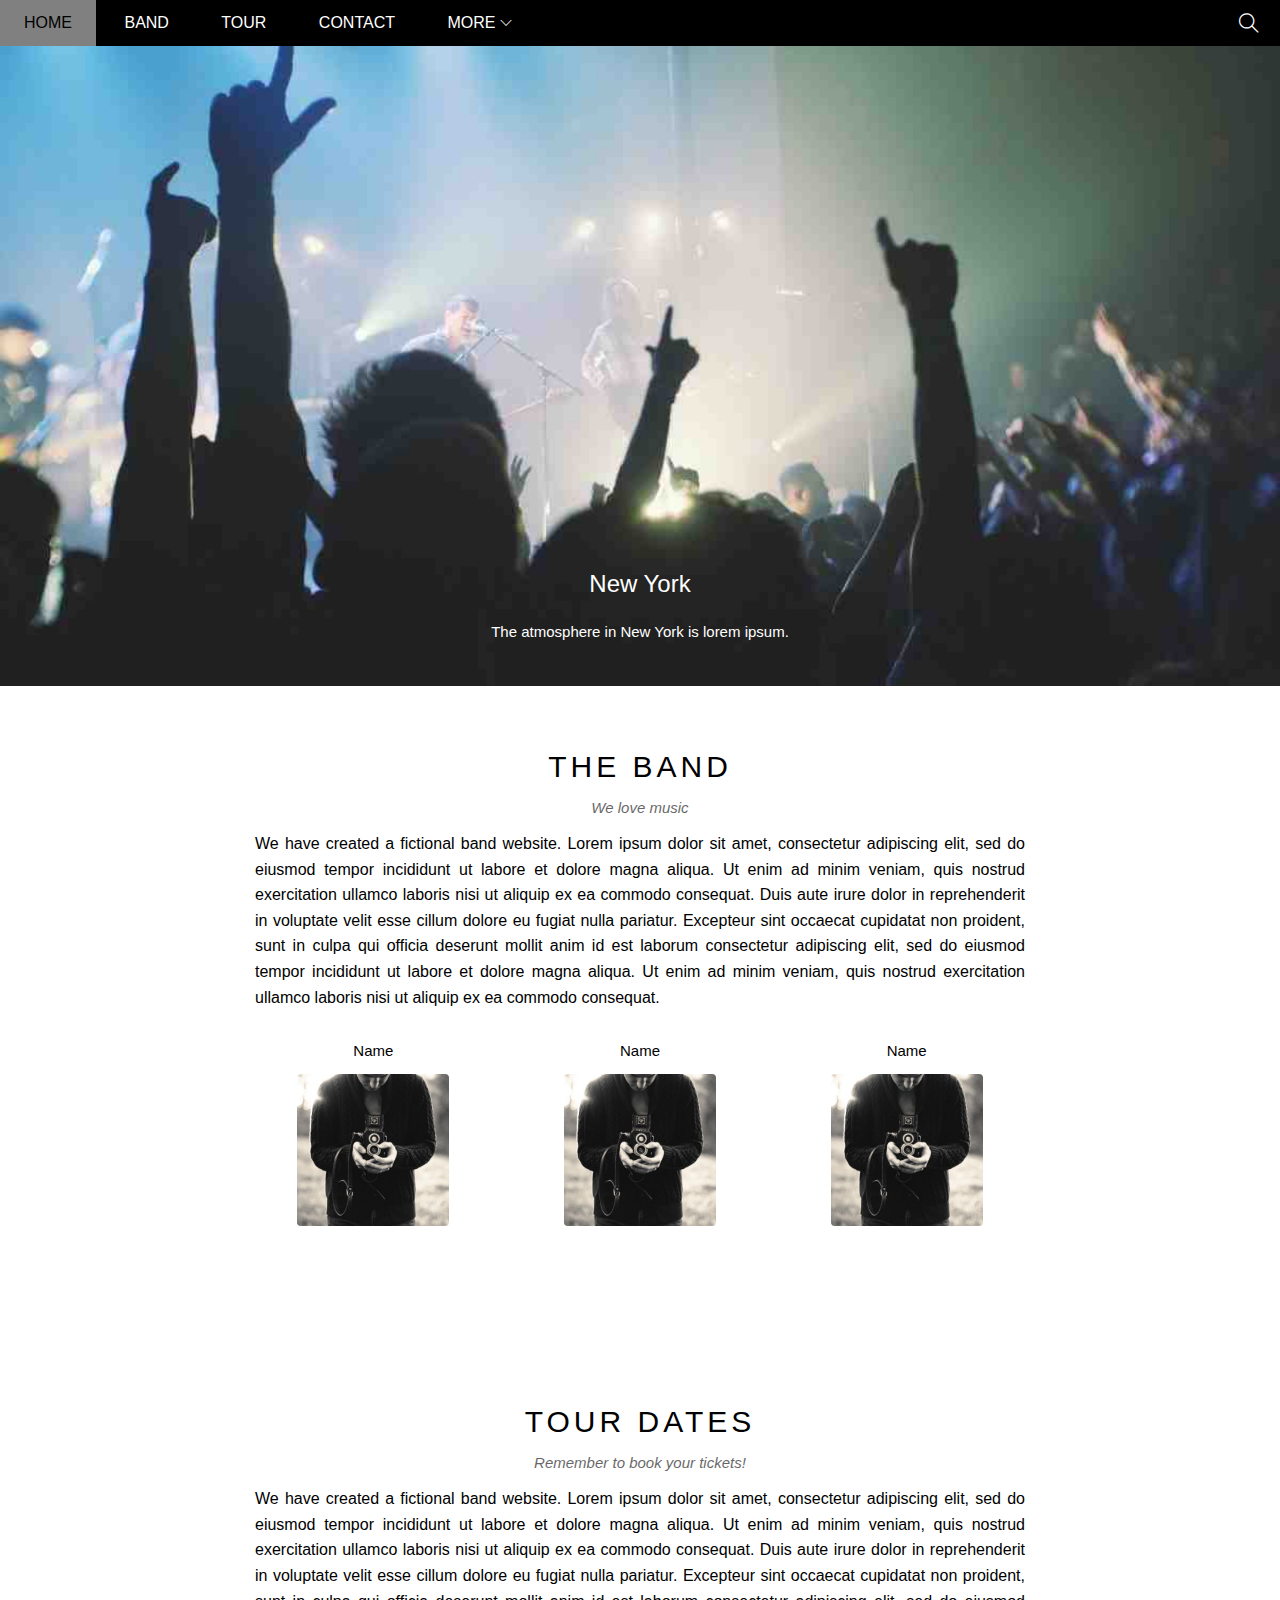
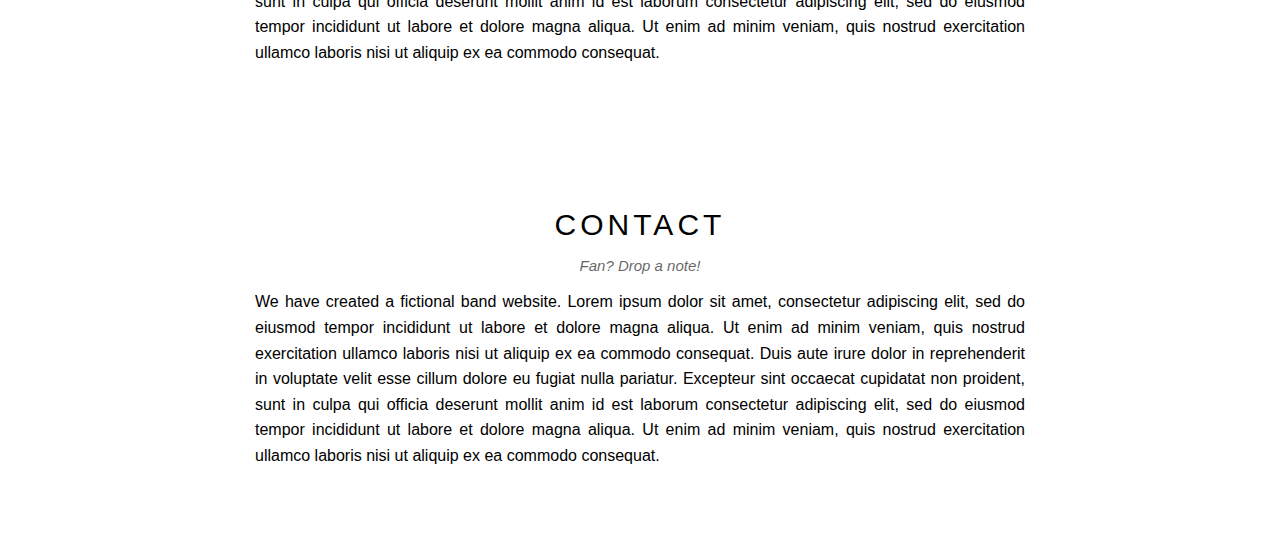
==== web-the-band/index.html @ 5e368e64 "Team section" ====
<!DOCTYPE html>
<html lang="en">
    <head>
        <title> The Band </title>
        <meta charset="utf-8">
        <link rel="stylesheet" href="assets/css/style.css">
        <link rel="stylesheet" href="assets/fonts/themify-icons/themify-icons.css">
    </head>

    <body>
        <div id="main">
            <div id="header">
                <!-- Begin: Nav -->
                <ul id="nav">
                    <li><a href="">Home</a></li>
                    <li><a href="">Band</a></li>
                    <li><a href="">Tour</a></li>
                    <li><a href="">Contact</a></li>
                    <li>
                        <a href="">
                            More 
                        <i class="nav-arrow-down ti-angle-down"></i>
                        </a>
                        <ul class="subnav">
                            <li><a href="">Merchandise</a></li>
                            <li><a href="">Extras</a></li>
                            <li><a href="">Media</a></li>
                        </ul>
                    </li>
                </ul>
                <!-- End: Nav -->
                
                <!-- Begin: Nav -->
                <div class="search-button">
                    <i class="search-icon ti-search"></i>
                </div>
                <!-- End: Nav -->

            </div>

            <div id="slider">
                <div class="text-content">
                    <h2 class="text-heading">New York </h2>
                    <div class="text-description"> The atmosphere in New York is lorem ipsum.</div>
                </div>
            </div>

            <div id="content">
                <!-- About section -->
                <div class="content-section">
                    <h2 class="section-heading"> THE BAND </h2>
                    <p class="section-sub-heading">We love music</p>
                    <p class="about">We have created a fictional band website. Lorem ipsum dolor sit amet, consectetur adipiscing elit, sed do eiusmod tempor incididunt ut labore et dolore magna aliqua. Ut enim ad minim veniam, quis nostrud exercitation ullamco laboris nisi ut aliquip ex ea commodo consequat. Duis aute irure dolor in reprehenderit in voluptate velit esse cillum dolore eu fugiat nulla pariatur. Excepteur sint occaecat cupidatat non proident, sunt in culpa qui officia deserunt mollit anim id est laborum consectetur adipiscing elit, sed do eiusmod tempor incididunt ut labore et dolore magna aliqua. Ut enim ad minim veniam, quis nostrud exercitation ullamco laboris nisi ut aliquip ex ea commodo consequat.</p>

                    <div class="members-list">
                        <div class="member-item">
                            <p class="member-name"> Name </p>
                            <img src="/web-the-band/assets/img/bandmember.jpg" alt="member" class="member-img">
                        </div>

                        <div class="member-item">
                            <p class="member-name"> Name </p>
                            <img src="/web-the-band/assets/img/bandmember.jpg" alt="member" class="member-img">
                        </div>

                        <div class="member-item">
                            <p class="member-name"> Name </p>
                            <img src="/web-the-band/assets/img/bandmember.jpg" alt="member" class="member-img">
                        </div>
                        <div class="clear"></div>
                    </div>
                </div>
                
                <!-- Tour section -->
                <div class="content-section">
                    <h2 class="section-heading"> TOUR DATES </h2>
                    <p class="section-sub-heading">Remember to book your tickets!</p>

                    <p class="about">We have created a fictional band website. Lorem ipsum dolor sit amet, consectetur adipiscing elit, sed do eiusmod tempor incididunt ut labore et dolore magna aliqua. Ut enim ad minim veniam, quis nostrud exercitation ullamco laboris nisi ut aliquip ex ea commodo consequat. Duis aute irure dolor in reprehenderit in voluptate velit esse cillum dolore eu fugiat nulla pariatur. Excepteur sint occaecat cupidatat non proident, sunt in culpa qui officia deserunt mollit anim id est laborum consectetur adipiscing elit, sed do eiusmod tempor incididunt ut labore et dolore magna aliqua. Ut enim ad minim veniam, quis nostrud exercitation ullamco laboris nisi ut aliquip ex ea commodo consequat.</p>
                </div>

                <!-- Contact section -->
                <div class="content-section">
                    <h2 class="section-heading"> CONTACT </h2>
                    <p class="section-sub-heading">Fan? Drop a note!</p>

                    <p class="about">We have created a fictional band website. Lorem ipsum dolor sit amet, consectetur adipiscing elit, sed do eiusmod tempor incididunt ut labore et dolore magna aliqua. Ut enim ad minim veniam, quis nostrud exercitation ullamco laboris nisi ut aliquip ex ea commodo consequat. Duis aute irure dolor in reprehenderit in voluptate velit esse cillum dolore eu fugiat nulla pariatur. Excepteur sint occaecat cupidatat non proident, sunt in culpa qui officia deserunt mollit anim id est laborum consectetur adipiscing elit, sed do eiusmod tempor incididunt ut labore et dolore magna aliqua. Ut enim ad minim veniam, quis nostrud exercitation ullamco laboris nisi ut aliquip ex ea commodo consequat.</p>
                </div>
            </div>

            <div id="footer">

            </div>
        </div>
    </body>
</html>
---- web-the-band/assets/css/style.css ----
* {
    padding: 0;
    margin: 0;
    box-sizing: border-box;
}

html {
    font-family: Helvetica, Arial, sans-serif;
}

.clear {
    clear: both;
}

#main {
    min-height: 2000px;
}

#header {
    top: 0;
    left: 0;
    right: 0;
    position: fixed;
    height: 46px;
    background-color: #000 !important;
    z-index: 1;
}

#slider {
    margin-top: 46px;
    padding-top: 50%;
    background: url('/web-the-band/assets/img/slider1.jpg') top center / cover no-repeat;
    position: relative;
}

#content {

}

#content .content-section {
    width: 800px;
    margin-left: auto;
    margin-right: auto;
    padding: 64px 0;
}

#content .content-section .section-heading,
#content .content-section .section-sub-heading{
    text-align: center;
}

#content .section-heading {
    font-size: 30px;
    font-weight: 400;
    letter-spacing: 4px;
}

#content .section-sub-heading {
    font-size: 15px;
    margin: 15px 0;
    font-style: italic;
    opacity: 0.6;
}

#content .about {
    text-align: justify;
    margin: 15px;
    line-height: 1.6;
}

#content .member-item {
    float: left;
    width: 33.33333%;
    text-align: center;
}

#content .member-name {
    font-size: 15px;
}

#content .member-img {
    margin: 15px;
    width: 152px;
    /* text-align: center; */
    border-radius: 4px;
}

#content .members-list {
    margin: 32px 0;
    /* overflow: hidden; */
}

#footer {

}

#nav {
    display: inline-block;
}

#nav li a {
    text-decoration: none;
    color: white;
    line-height: 46px;
    padding: 0 24px;
}

#nav .subnav a{
    display: block;
    color: black;
    line-height: 38px;
    padding-left: 16px;
}

#nav > li {
    display: inline-block;
    text-transform: uppercase;
    position: relative;
}

#nav .subnav {
    display: none;
    list-style-type: none;
    position: absolute;
    top: 100%;
    left: 0;
    color: #000;
    background-color: #fff;
    box-shadow: 0 0 10px rgba(0, 0, 0, 0.3);
    text-transform: capitalize;
    min-width: 160px;
}

#nav li:hover > a {
    display: block;
    color: #000;
    background-color: grey;
}
 
#nav li:hover .subnav {
    display: block;
}

#nav .nav-arrow-down {
    font-size: 12px;
}

#header .search-button .search-icon {
    line-height: 46px;
    padding: 0 21px;
}

#header .search-button:hover {
    background-color: rgb(255, 68, 0);
    cursor: pointer;
}

#header .search-button {
    color: #fff;
    font-size: 20px;
    float: right;
}

#slider .text-content {
    position: absolute;
    color: white;

    transform: translateX(-50%);
    left: 50%;
    text-align: center;
    bottom: 46px;
}

#slider .text-heading {
    font-weight: 500;
    font-size: 24px;
}

#slider .text-description {
    font-size: 15px;
    margin-top: 25px;
}
---- web-the-band/assets/fonts/themify-icons/themify-icons.css ----
@font-face {
	font-family: 'themify';
	src:url('fonts/themify.eot?-fvbane');
	src:url('fonts/themify.eot?#iefix-fvbane') format('embedded-opentype'),
		url('fonts/themify.woff?-fvbane') format('woff'),
		url('fonts/themify.ttf?-fvbane') format('truetype'),
		url('fonts/themify.svg?-fvbane#themify') format('svg');
	font-weight: normal;
	font-style: normal;
}

[class^="ti-"], [class*=" ti-"] {
	font-family: 'themify';
	speak: none;
	font-style: normal;
	font-weight: normal;
	font-variant: normal;
	text-transform: none;
	line-height: 1;

	/* Better Font Rendering =========== */
	-webkit-font-smoothing: antialiased;
	-moz-osx-font-smoothing: grayscale;
}

.ti-wand:before {
	content: "\e600";
}
.ti-volume:before {
	content: "\e601";
}
.ti-user:before {
	content: "\e602";
}
.ti-unlock:before {
	content: "\e603";
}
.ti-unlink:before {
	content: "\e604";
}
.ti-trash:before {
	content: "\e605";
}
.ti-thought:before {
	content: "\e606";
}
.ti-target:before {
	content: "\e607";
}
.ti-tag:before {
	content: "\e608";
}
.ti-tablet:before {
	content: "\e609";
}
.ti-star:before {
	content: "\e60a";
}
.ti-spray:before {
	content: "\e60b";
}
.ti-signal:before {
	content: "\e60c";
}
.ti-shopping-cart:before {
	content: "\e60d";
}
.ti-shopping-cart-full:before {
	content: "\e60e";
}
.ti-settings:before {
	content: "\e60f";
}
.ti-search:before {
	content: "\e610";
}
.ti-zoom-in:before {
	content: "\e611";
}
.ti-zoom-out:before {
	content: "\e612";
}
.ti-cut:before {
	content: "\e613";
}
.ti-ruler:before {
	content: "\e614";
}
.ti-ruler-pencil:before {
	content: "\e615";
}
.ti-ruler-alt:before {
	content: "\e616";
}
.ti-bookmark:before {
	content: "\e617";
}
.ti-bookmark-alt:before {
	content: "\e618";
}
.ti-reload:before {
	content: "\e619";
}
.ti-plus:before {
	content: "\e61a";
}
.ti-pin:before {
	content: "\e61b";
}
.ti-pencil:before {
	content: "\e61c";
}
.ti-pencil-alt:before {
	content: "\e61d";
}
.ti-paint-roller:before {
	content: "\e61e";
}
.ti-paint-bucket:before {
	content: "\e61f";
}
.ti-na:before {
	content: "\e620";
}
.ti-mobile:before {
	content: "\e621";
}
.ti-minus:before {
	content: "\e622";
}
.ti-medall:before {
	content: "\e623";
}
.ti-medall-alt:before {
	content: "\e624";
}
.ti-marker:before {
	content: "\e625";
}
.ti-marker-alt:before {
	content: "\e626";
}
.ti-arrow-up:before {
	content: "\e627";
}
.ti-arrow-right:before {
	content: "\e628";
}
.ti-arrow-left:before {
	content: "\e629";
}
.ti-arrow-down:before {
	content: "\e62a";
}
.ti-lock:before {
	content: "\e62b";
}
.ti-location-arrow:before {
	content: "\e62c";
}
.ti-link:before {
	content: "\e62d";
}
.ti-layout:before {
	content: "\e62e";
}
.ti-layers:before {
	content: "\e62f";
}
.ti-layers-alt:before {
	content: "\e630";
}
.ti-key:before {
	content: "\e631";
}
.ti-import:before {
	content: "\e632";
}
.ti-image:before {
	content: "\e633";
}
.ti-heart:before {
	content: "\e634";
}
.ti-heart-broken:before {
	content: "\e635";
}
.ti-hand-stop:before {
	content: "\e636";
}
.ti-hand-open:before {
	content: "\e637";
}
.ti-hand-drag:before {
	content: "\e638";
}
.ti-folder:before {
	content: "\e639";
}
.ti-flag:before {
	content: "\e63a";
}
.ti-flag-alt:before {
	content: "\e63b";
}
.ti-flag-alt-2:before {
	content: "\e63c";
}
.ti-eye:before {
	content: "\e63d";
}
.ti-export:before {
	content: "\e63e";
}
.ti-exchange-vertical:before {
	content: "\e63f";
}
.ti-desktop:before {
	content: "\e640";
}
.ti-cup:before {
	content: "\e641";
}
.ti-crown:before {
	content: "\e642";
}
.ti-comments:before {
	content: "\e643";
}
.ti-comment:before {
	content: "\e644";
}
.ti-comment-alt:before {
	content: "\e645";
}
.ti-close:before {
	content: "\e646";
}
.ti-clip:before {
	content: "\e647";
}
.ti-angle-up:before {
	content: "\e648";
}
.ti-angle-right:before {
	content: "\e649";
}
.ti-angle-left:before {
	content: "\e64a";
}
.ti-angle-down:before {
	content: "\e64b";
}
.ti-check:before {
	content: "\e64c";
}
.ti-check-box:before {
	content: "\e64d";
}
.ti-camera:before {
	content: "\e64e";
}
.ti-announcement:before {
	content: "\e64f";
}
.ti-brush:before {
	content: "\e650";
}
.ti-briefcase:before {
	content: "\e651";
}
.ti-bolt:before {
	content: "\e652";
}
.ti-bolt-alt:before {
	content: "\e653";
}
.ti-blackboard:before {
	content: "\e654";
}
.ti-bag:before {
	content: "\e655";
}
.ti-move:before {
	content: "\e656";
}
.ti-arrows-vertical:before {
	content: "\e657";
}
.ti-arrows-horizontal:before {
	content: "\e658";
}
.ti-fullscreen:before {
	content: "\e659";
}
.ti-arrow-top-right:before {
	content: "\e65a";
}
.ti-arrow-top-left:before {
	content: "\e65b";
}
.ti-arrow-circle-up:before {
	content: "\e65c";
}
.ti-arrow-circle-right:before {
	content: "\e65d";
}
.ti-arrow-circle-left:before {
	content: "\e65e";
}
.ti-arrow-circle-down:before {
	content: "\e65f";
}
.ti-angle-double-up:before {
	content: "\e660";
}
.ti-angle-double-right:before {
	content: "\e661";
}
.ti-angle-double-left:before {
	content: "\e662";
}
.ti-angle-double-down:before {
	content: "\e663";
}
.ti-zip:before {
	content: "\e664";
}
.ti-world:before {
	content: "\e665";
}
.ti-wheelchair:before {
	content: "\e666";
}
.ti-view-list:before {
	content: "\e667";
}
.ti-view-list-alt:before {
	content: "\e668";
}
.ti-view-grid:before {
	content: "\e669";
}
.ti-uppercase:before {
	content: "\e66a";
}
.ti-upload:before {
	content: "\e66b";
}
.ti-underline:before {
	content: "\e66c";
}
.ti-truck:before {
	content: "\e66d";
}
.ti-timer:before {
	content: "\e66e";
}
.ti-ticket:before {
	content: "\e66f";
}
.ti-thumb-up:before {
	content: "\e670";
}
.ti-thumb-down:before {
	content: "\e671";
}
.ti-text:before {
	content: "\e672";
}
.ti-stats-up:before {
	content: "\e673";
}
.ti-stats-down:before {
	content: "\e674";
}
.ti-split-v:before {
	content: "\e675";
}
.ti-split-h:before {
	content: "\e676";
}
.ti-smallcap:before {
	content: "\e677";
}
.ti-shine:before {
	content: "\e678";
}
.ti-shift-right:before {
	content: "\e679";
}
.ti-shift-left:before {
	content: "\e67a";
}
.ti-shield:before {
	content: "\e67b";
}
.ti-notepad:before {
	content: "\e67c";
}
.ti-server:before {
	content: "\e67d";
}
.ti-quote-right:before {
	content: "\e67e";
}
.ti-quote-left:before {
	content: "\e67f";
}
.ti-pulse:before {
	content: "\e680";
}
.ti-printer:before {
	content: "\e681";
}
.ti-power-off:before {
	content: "\e682";
}
.ti-plug:before {
	content: "\e683";
}
.ti-pie-chart:before {
	content: "\e684";
}
.ti-paragraph:before {
	content: "\e685";
}
.ti-panel:before {
	content: "\e686";
}
.ti-package:before {
	content: "\e687";
}
.ti-music:before {
	content: "\e688";
}
.ti-music-alt:before {
	content: "\e689";
}
.ti-mouse:before {
	content: "\e68a";
}
.ti-mouse-alt:before {
	content: "\e68b";
}
.ti-money:before {
	content: "\e68c";
}
.ti-microphone:before {
	content: "\e68d";
}
.ti-menu:before {
	content: "\e68e";
}
.ti-menu-alt:before {
	content: "\e68f";
}
.ti-map:before {
	content: "\e690";
}
.ti-map-alt:before {
	content: "\e691";
}
.ti-loop:before {
	content: "\e692";
}
.ti-location-pin:before {
	content: "\e693";
}
.ti-list:before {
	content: "\e694";
}
.ti-light-bulb:before {
	content: "\e695";
}
.ti-Italic:before {
	content: "\e696";
}
.ti-info:before {
	content: "\e697";
}
.ti-infinite:before {
	content: "\e698";
}
.ti-id-badge:before {
	content: "\e699";
}
.ti-hummer:before {
	content: "\e69a";
}
.ti-home:before {
	content: "\e69b";
}
.ti-help:before {
	content: "\e69c";
}
.ti-headphone:before {
	content: "\e69d";
}
.ti-harddrives:before {
	content: "\e69e";
}
.ti-harddrive:before {
	content: "\e69f";
}
.ti-gift:before {
	content: "\e6a0";
}
.ti-game:before {
	content: "\e6a1";
}
.ti-filter:before {
	content: "\e6a2";
}
.ti-files:before {
	content: "\e6a3";
}
.ti-file:before {
	content: "\e6a4";
}
.ti-eraser:before {
	content: "\e6a5";
}
.ti-envelope:before {
	content: "\e6a6";
}
.ti-download:before {
	content: "\e6a7";
}
.ti-direction:before {
	content: "\e6a8";
}
.ti-direction-alt:before {
	content: "\e6a9";
}
.ti-dashboard:before {
	content: "\e6aa";
}
.ti-control-stop:before {
	content: "\e6ab";
}
.ti-control-shuffle:before {
	content: "\e6ac";
}
.ti-control-play:before {
	content: "\e6ad";
}
.ti-control-pause:before {
	content: "\e6ae";
}
.ti-control-forward:before {
	content: "\e6af";
}
.ti-control-backward:before {
	content: "\e6b0";
}
.ti-cloud:before {
	content: "\e6b1";
}
.ti-cloud-up:before {
	content: "\e6b2";
}
.ti-cloud-down:before {
	content: "\e6b3";
}
.ti-clipboard:before {
	content: "\e6b4";
}
.ti-car:before {
	content: "\e6b5";
}
.ti-calendar:before {
	content: "\e6b6";
}
.ti-book:before {
	content: "\e6b7";
}
.ti-bell:before {
	content: "\e6b8";
}
.ti-basketball:before {
	content: "\e6b9";
}
.ti-bar-chart:before {
	content: "\e6ba";
}
.ti-bar-chart-alt:before {
	content: "\e6bb";
}
.ti-back-right:before {
	content: "\e6bc";
}
.ti-back-left:before {
	content: "\e6bd";
}
.ti-arrows-corner:before {
	content: "\e6be";
}
.ti-archive:before {
	content: "\e6bf";
}
.ti-anchor:before {
	content: "\e6c0";
}
.ti-align-right:before {
	content: "\e6c1";
}
.ti-align-left:before {
	content: "\e6c2";
}
.ti-align-justify:before {
	content: "\e6c3";
}
.ti-align-center:before {
	content: "\e6c4";
}
.ti-alert:before {
	content: "\e6c5";
}
.ti-alarm-clock:before {
	content: "\e6c6";
}
.ti-agenda:before {
	content: "\e6c7";
}
.ti-write:before {
	content: "\e6c8";
}
.ti-window:before {
	content: "\e6c9";
}
.ti-widgetized:before {
	content: "\e6ca";
}
.ti-widget:before {
	content: "\e6cb";
}
.ti-widget-alt:before {
	content: "\e6cc";
}
.ti-wallet:before {
	content: "\e6cd";
}
.ti-video-clapper:before {
	content: "\e6ce";
}
.ti-video-camera:before {
	content: "\e6cf";
}
.ti-vector:before {
	content: "\e6d0";
}
.ti-themify-logo:before {
	content: "\e6d1";
}
.ti-themify-favicon:before {
	content: "\e6d2";
}
.ti-themify-favicon-alt:before {
	content: "\e6d3";
}
.ti-support:before {
	content: "\e6d4";
}
.ti-stamp:before {
	content: "\e6d5";
}
.ti-split-v-alt:before {
	content: "\e6d6";
}
.ti-slice:before {
	content: "\e6d7";
}
.ti-shortcode:before {
	content: "\e6d8";
}
.ti-shift-right-alt:before {
	content: "\e6d9";
}
.ti-shift-left-alt:before {
	content: "\e6da";
}
.ti-ruler-alt-2:before {
	content: "\e6db";
}
.ti-receipt:before {
	content: "\e6dc";
}
.ti-pin2:before {
	content: "\e6dd";
}
.ti-pin-alt:before {
	content: "\e6de";
}
.ti-pencil-alt2:before {
	content: "\e6df";
}
.ti-palette:before {
	content: "\e6e0";
}
.ti-more:before {
	content: "\e6e1";
}
.ti-more-alt:before {
	content: "\e6e2";
}
.ti-microphone-alt:before {
	content: "\e6e3";
}
.ti-magnet:before {
	content: "\e6e4";
}
.ti-line-double:before {
	content: "\e6e5";
}
.ti-line-dotted:before {
	content: "\e6e6";
}
.ti-line-dashed:before {
	content: "\e6e7";
}
.ti-layout-width-full:before {
	content: "\e6e8";
}
.ti-layout-width-default:before {
	content: "\e6e9";
}
.ti-layout-width-default-alt:before {
	content: "\e6ea";
}
.ti-layout-tab:before {
	content: "\e6eb";
}
.ti-layout-tab-window:before {
	content: "\e6ec";
}
.ti-layout-tab-v:before {
	content: "\e6ed";
}
.ti-layout-tab-min:before {
	content: "\e6ee";
}
.ti-layout-slider:before {
	content: "\e6ef";
}
.ti-layout-slider-alt:before {
	content: "\e6f0";
}
.ti-layout-sidebar-right:before {
	content: "\e6f1";
}
.ti-layout-sidebar-none:before {
	content: "\e6f2";
}
.ti-layout-sidebar-left:before {
	content: "\e6f3";
}
.ti-layout-placeholder:before {
	content: "\e6f4";
}
.ti-layout-menu:before {
	content: "\e6f5";
}
.ti-layout-menu-v:before {
	content: "\e6f6";
}
.ti-layout-menu-separated:before {
	content: "\e6f7";
}
.ti-layout-menu-full:before {
	content: "\e6f8";
}
.ti-layout-media-right-alt:before {
	content: "\e6f9";
}
.ti-layout-media-right:before {
	content: "\e6fa";
}
.ti-layout-media-overlay:before {
	content: "\e6fb";
}
.ti-layout-media-overlay-alt:before {
	content: "\e6fc";
}
.ti-layout-media-overlay-alt-2:before {
	content: "\e6fd";
}
.ti-layout-media-left-alt:before {
	content: "\e6fe";
}
.ti-layout-media-left:before {
	content: "\e6ff";
}
.ti-layout-media-center-alt:before {
	content: "\e700";
}
.ti-layout-media-center:before {
	content: "\e701";
}
.ti-layout-list-thumb:before {
	content: "\e702";
}
.ti-layout-list-thumb-alt:before {
	content: "\e703";
}
.ti-layout-list-post:before {
	content: "\e704";
}
.ti-layout-list-large-image:before {
	content: "\e705";
}
.ti-layout-line-solid:before {
	content: "\e706";
}
.ti-layout-grid4:before {
	content: "\e707";
}
.ti-layout-grid3:before {
	content: "\e708";
}
.ti-layout-grid2:before {
	content: "\e709";
}
.ti-layout-grid2-thumb:before {
	content: "\e70a";
}
.ti-layout-cta-right:before {
	content: "\e70b";
}
.ti-layout-cta-left:before {
	content: "\e70c";
}
.ti-layout-cta-center:before {
	content: "\e70d";
}
.ti-layout-cta-btn-right:before {
	content: "\e70e";
}
.ti-layout-cta-btn-left:before {
	content: "\e70f";
}
.ti-layout-column4:before {
	content: "\e710";
}
.ti-layout-column3:before {
	content: "\e711";
}
.ti-layout-column2:before {
	content: "\e712";
}
.ti-layout-accordion-separated:before {
	content: "\e713";
}
.ti-layout-accordion-merged:before {
	content: "\e714";
}
.ti-layout-accordion-list:before {
	content: "\e715";
}
.ti-ink-pen:before {
	content: "\e716";
}
.ti-info-alt:before {
	content: "\e717";
}
.ti-help-alt:before {
	content: "\e718";
}
.ti-headphone-alt:before {
	content: "\e719";
}
.ti-hand-point-up:before {
	content: "\e71a";
}
.ti-hand-point-right:before {
	content: "\e71b";
}
.ti-hand-point-left:before {
	content: "\e71c";
}
.ti-hand-point-down:before {
	content: "\e71d";
}
.ti-gallery:before {
	content: "\e71e";
}
.ti-face-smile:before {
	content: "\e71f";
}
.ti-face-sad:before {
	content: "\e720";
}
.ti-credit-card:before {
	content: "\e721";
}
.ti-control-skip-forward:before {
	content: "\e722";
}
.ti-control-skip-backward:before {
	content: "\e723";
}
.ti-control-record:before {
	content: "\e724";
}
.ti-control-eject:before {
	content: "\e725";
}
.ti-comments-smiley:before {
	content: "\e726";
}
.ti-brush-alt:before {
	content: "\e727";
}
.ti-youtube:before {
	content: "\e728";
}
.ti-vimeo:before {
	content: "\e729";
}
.ti-twitter:before {
	content: "\e72a";
}
.ti-time:before {
	content: "\e72b";
}
.ti-tumblr:before {
	content: "\e72c";
}
.ti-skype:before {
	content: "\e72d";
}
.ti-share:before {
	content: "\e72e";
}
.ti-share-alt:before {
	content: "\e72f";
}
.ti-rocket:before {
	content: "\e730";
}
.ti-pinterest:before {
	content: "\e731";
}
.ti-new-window:before {
	content: "\e732";
}
.ti-microsoft:before {
	content: "\e733";
}
.ti-list-ol:before {
	content: "\e734";
}
.ti-linkedin:before {
	content: "\e735";
}
.ti-layout-sidebar-2:before {
	content: "\e736";
}
.ti-layout-grid4-alt:before {
	content: "\e737";
}
.ti-layout-grid3-alt:before {
	content: "\e738";
}
.ti-layout-grid2-alt:before {
	content: "\e739";
}
.ti-layout-column4-alt:before {
	content: "\e73a";
}
.ti-layout-column3-alt:before {
	content: "\e73b";
}
.ti-layout-column2-alt:before {
	content: "\e73c";
}
.ti-instagram:before {
	content: "\e73d";
}
.ti-google:before {
	content: "\e73e";
}
.ti-github:before {
	content: "\e73f";
}
.ti-flickr:before {
	content: "\e740";
}
.ti-facebook:before {
	content: "\e741";
}
.ti-dropbox:before {
	content: "\e742";
}
.ti-dribbble:before {
	content: "\e743";
}
.ti-apple:before {
	content: "\e744";
}
.ti-android:before {
	content: "\e745";
}
.ti-save:before {
	content: "\e746";
}
.ti-save-alt:before {
	content: "\e747";
}
.ti-yahoo:before {
	content: "\e748";
}
.ti-wordpress:before {
	content: "\e749";
}
.ti-vimeo-alt:before {
	content: "\e74a";
}
.ti-twitter-alt:before {
	content: "\e74b";
}
.ti-tumblr-alt:before {
	content: "\e74c";
}
.ti-trello:before {
	content: "\e74d";
}
.ti-stack-overflow:before {
	content: "\e74e";
}
.ti-soundcloud:before {
	content: "\e74f";
}
.ti-sharethis:before {
	content: "\e750";
}
.ti-sharethis-alt:before {
	content: "\e751";
}
.ti-reddit:before {
	content: "\e752";
}
.ti-pinterest-alt:before {
	content: "\e753";
}
.ti-microsoft-alt:before {
	content: "\e754";
}
.ti-linux:before {
	content: "\e755";
}
.ti-jsfiddle:before {
	content: "\e756";
}
.ti-joomla:before {
	content: "\e757";
}
.ti-html5:before {
	content: "\e758";
}
.ti-flickr-alt:before {
	content: "\e759";
}
.ti-email:before {
	content: "\e75a";
}
.ti-drupal:before {
	content: "\e75b";
}
.ti-dropbox-alt:before {
	content: "\e75c";
}
.ti-css3:before {
	content: "\e75d";
}
.ti-rss:before {
	content: "\e75e";
}
.ti-rss-alt:before {
	content: "\e75f";
}
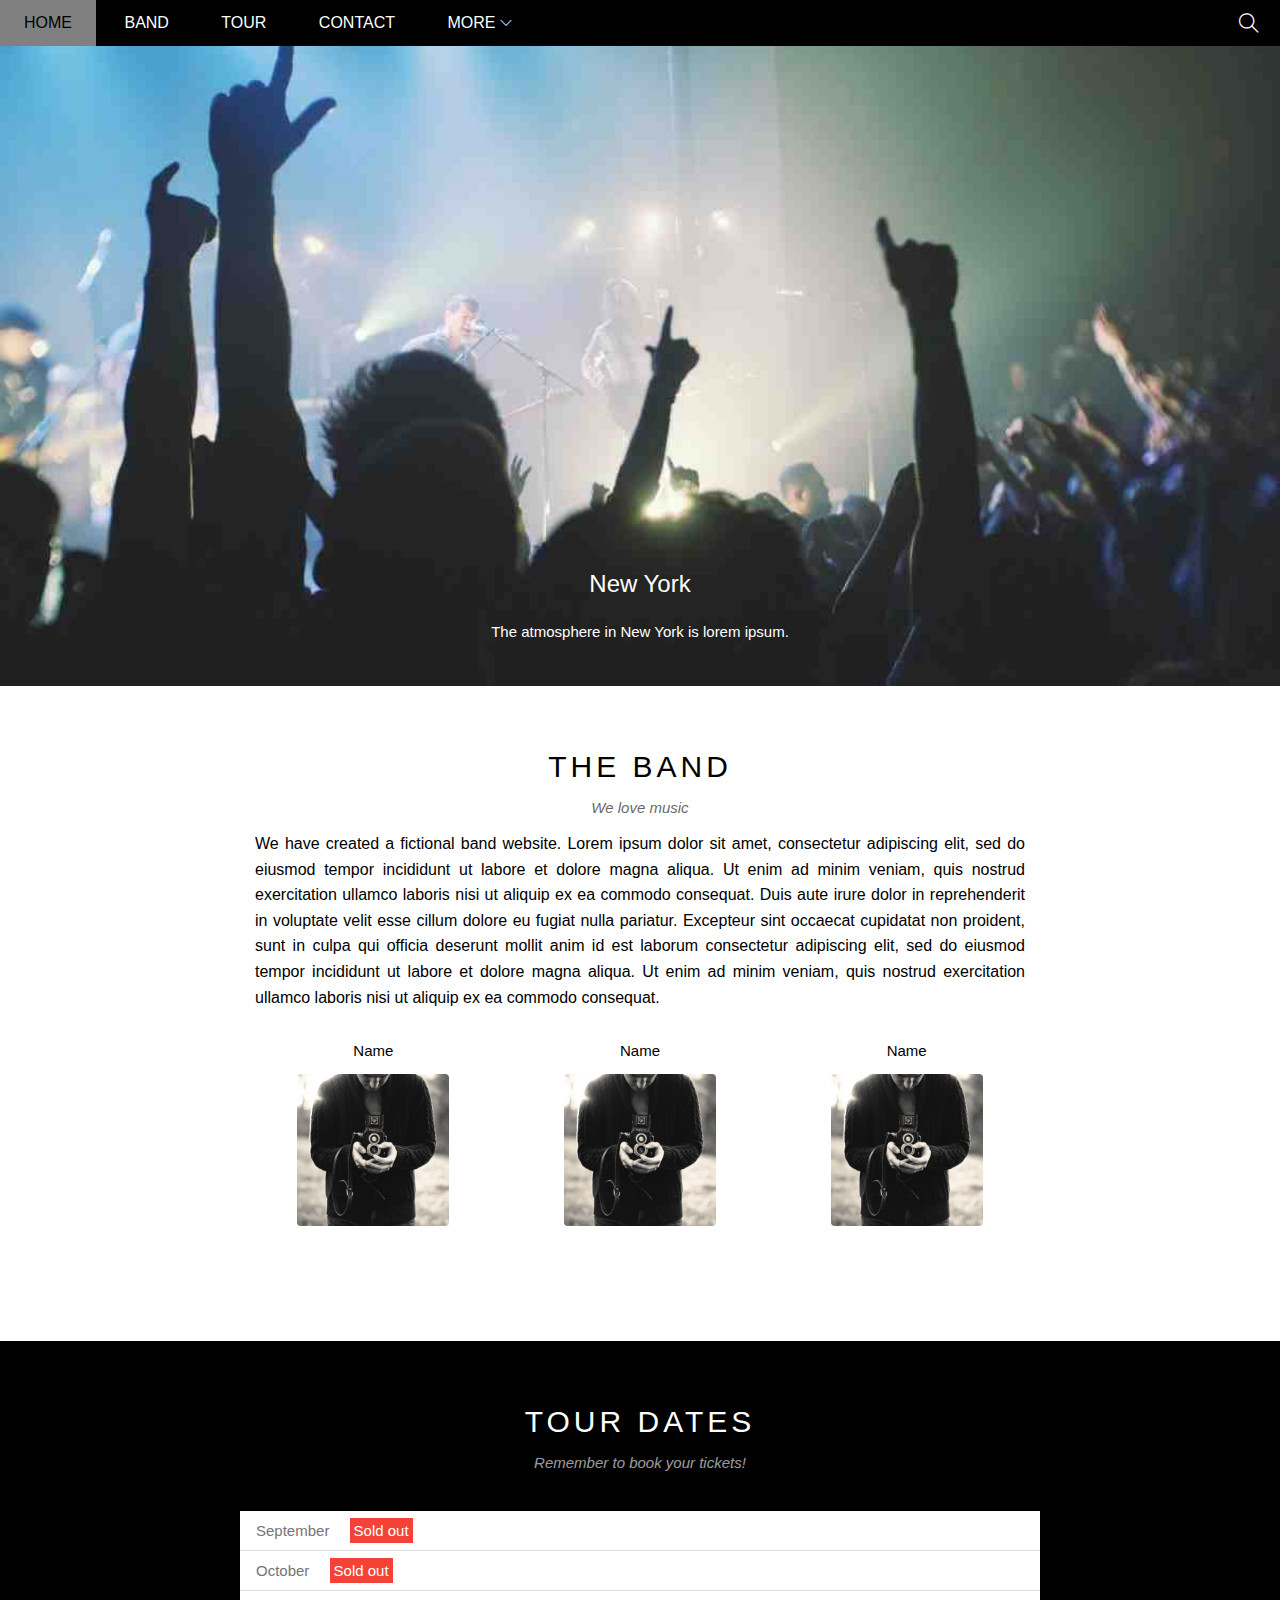
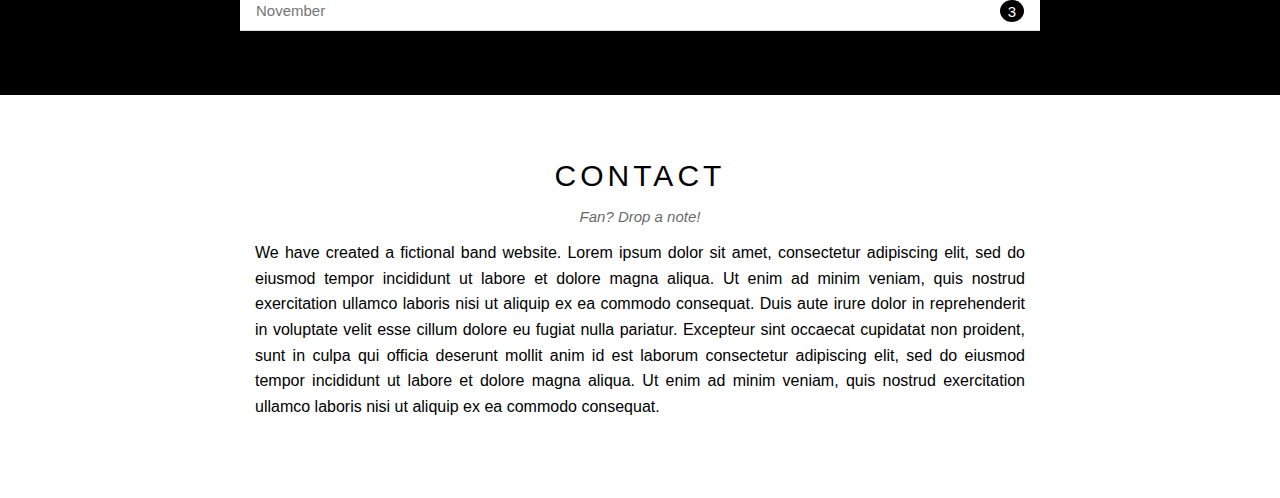
==== commit c8435755: "Update Tour tickets" ====
--- a/web-the-band/index.html
+++ b/web-the-band/index.html
@@ -72,11 +72,17 @@
                 </div>
                 
                 <!-- Tour section -->
-                <div class="content-section">
-                    <h2 class="section-heading"> TOUR DATES </h2>
-                    <p class="section-sub-heading">Remember to book your tickets!</p>
-
-                    <p class="about">We have created a fictional band website. Lorem ipsum dolor sit amet, consectetur adipiscing elit, sed do eiusmod tempor incididunt ut labore et dolore magna aliqua. Ut enim ad minim veniam, quis nostrud exercitation ullamco laboris nisi ut aliquip ex ea commodo consequat. Duis aute irure dolor in reprehenderit in voluptate velit esse cillum dolore eu fugiat nulla pariatur. Excepteur sint occaecat cupidatat non proident, sunt in culpa qui officia deserunt mollit anim id est laborum consectetur adipiscing elit, sed do eiusmod tempor incididunt ut labore et dolore magna aliqua. Ut enim ad minim veniam, quis nostrud exercitation ullamco laboris nisi ut aliquip ex ea commodo consequat.</p>
+                <div class="tour-section">
+                    <div class="content-section">
+                        <h2 class="section-heading text-white"> TOUR DATES </h2>
+                        <p class="section-sub-heading text-white">Remember to book your tickets!</p>
+                        
+                        <ul class="tickets-list">
+                            <li>September <span class="sold-out">Sold out</span></li>
+                            <li>October <span class="sold-out">Sold out</span></li>
+                            <li>November <span class="quantity">3</span></li>
+                        </ul>
+                    </div>
                 </div>
 
                 <!-- Contact section -->
--- a/web-the-band/assets/css/style.css
+++ b/web-the-band/assets/css/style.css
@@ -6,6 +6,10 @@
 
 html {
     font-family: Helvetica, Arial, sans-serif;
+}
+
+.text-white {
+    color: #fff !important;
 }
 
 .clear {
@@ -88,6 +92,42 @@
 #content .members-list {
     margin: 32px 0;
     /* overflow: hidden; */
+}
+
+.tour-section {
+    background-color: #000;
+}
+
+.tickets-list {
+    background-color: #fff;
+    margin-top: 40px;
+}
+
+.tickets-list li {
+    font-size: 15px;
+    padding: 11px 16px;
+    border-bottom: 1px solid #ddd;
+    color: #757575;
+    list-style-type: none;
+}
+
+.tickets-list .sold-out {
+    background-color: #f44336;
+    color: #fff;
+    padding: 4px 4px;
+    margin-left: 16px;
+}
+
+.tickets-list .quantity {
+    float: right;
+    width: 24px;
+    height: 22px;
+    color: #fff;
+    background-color: #000;
+    text-align: center;
+    line-height: 24px;
+    border-radius: 50%;
+    margin-top: -2px;
 }
 
 #footer {
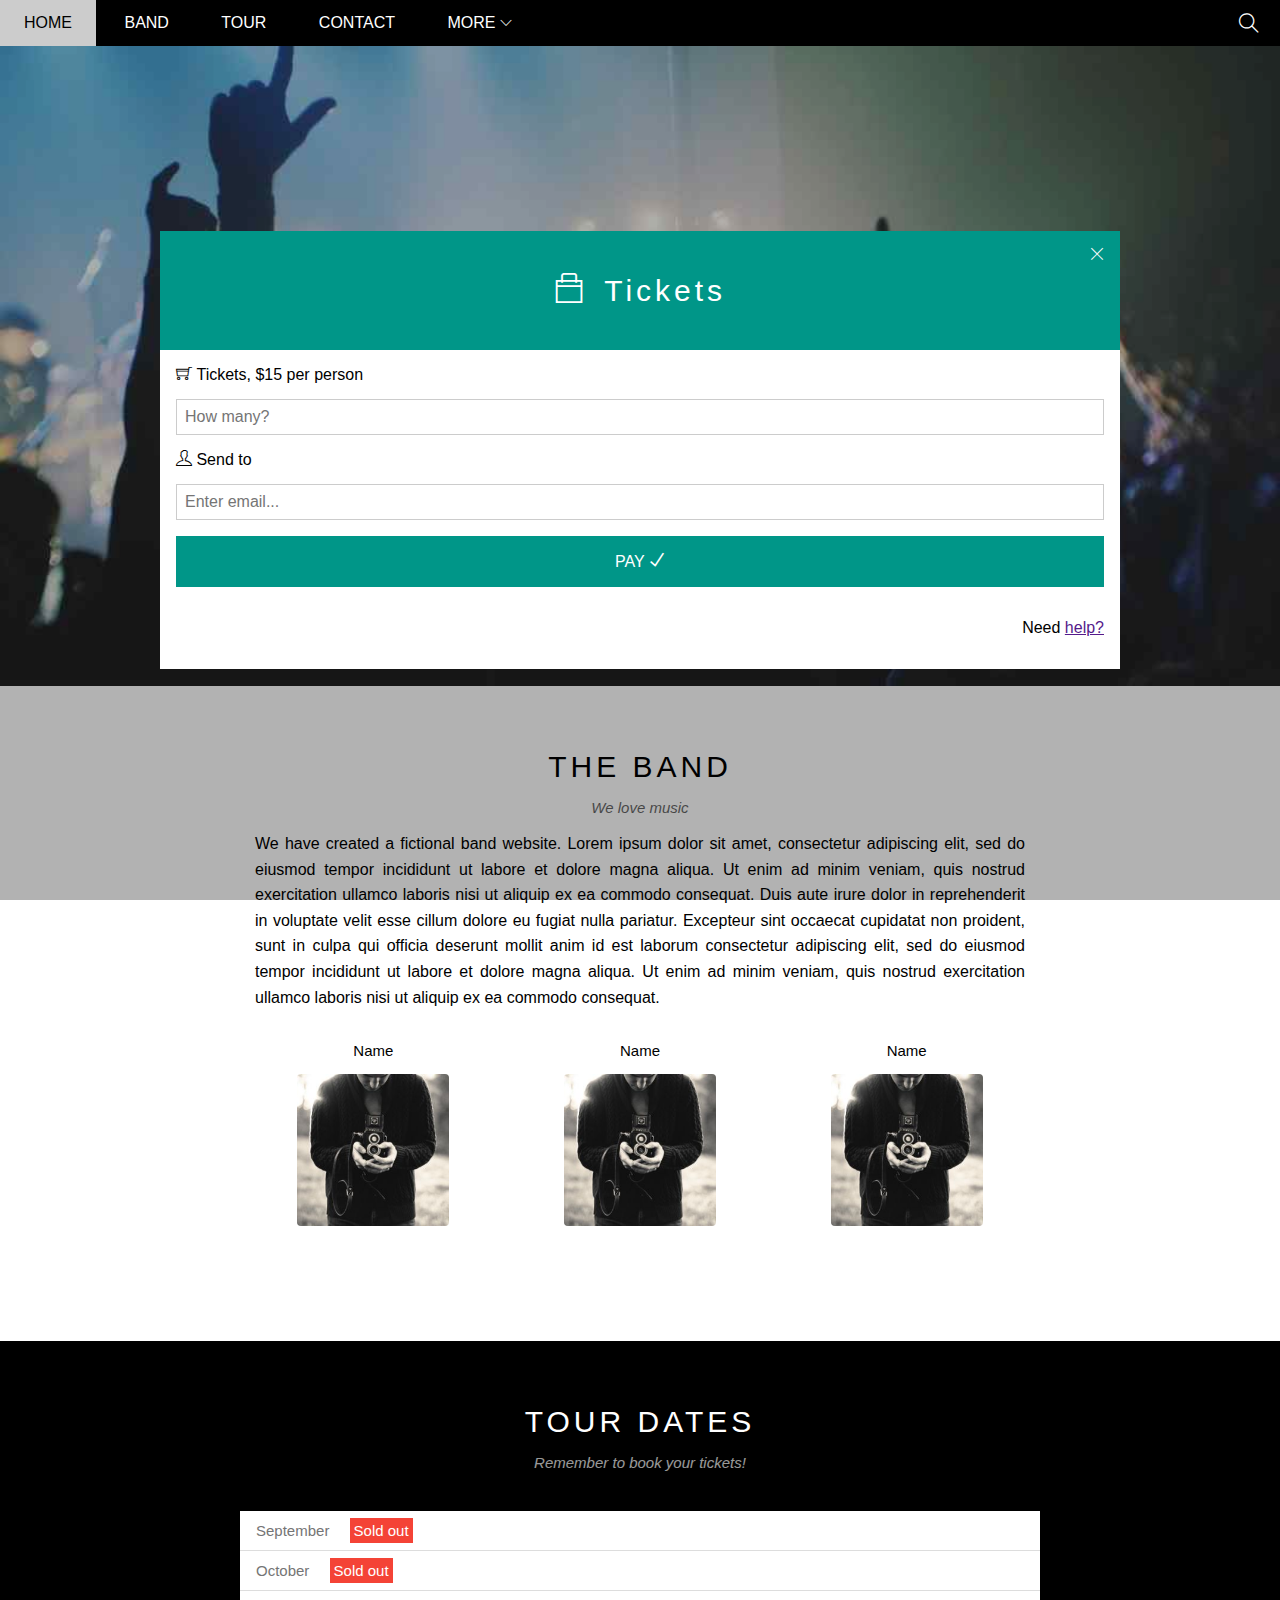
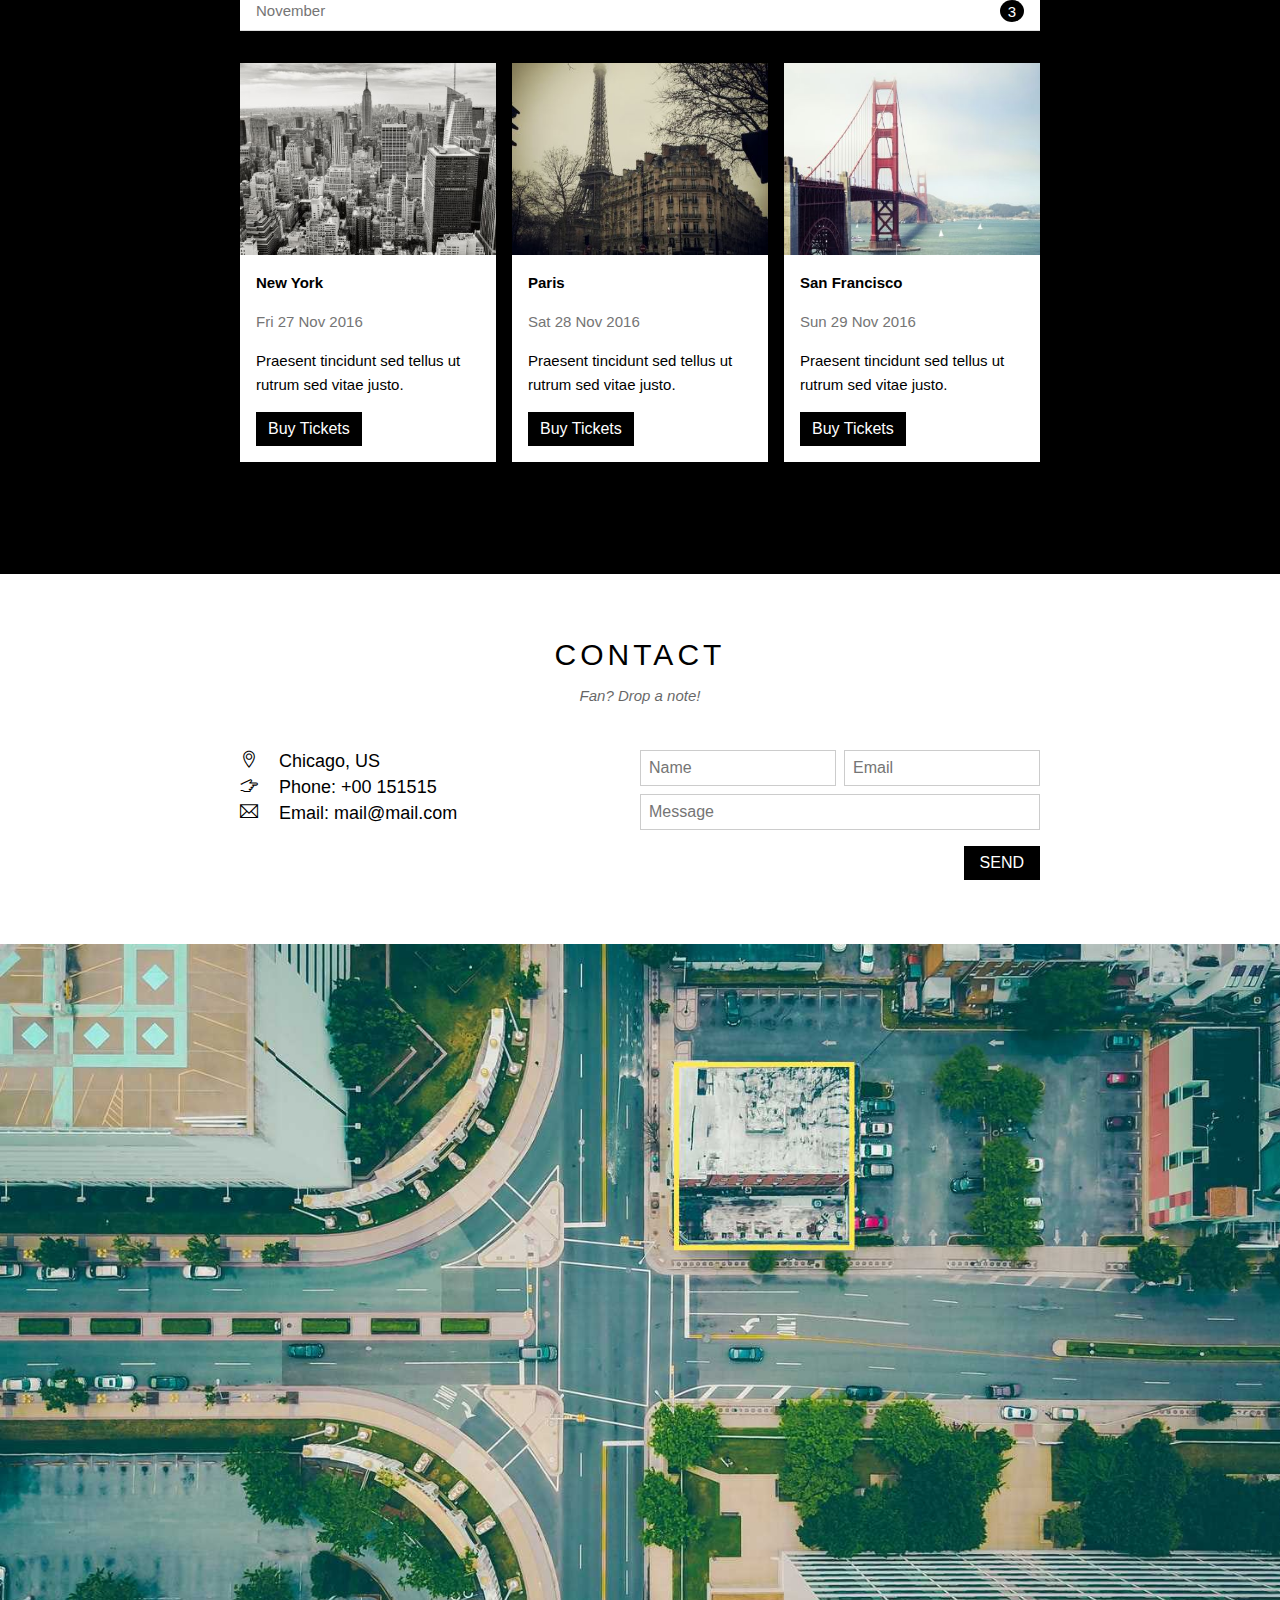
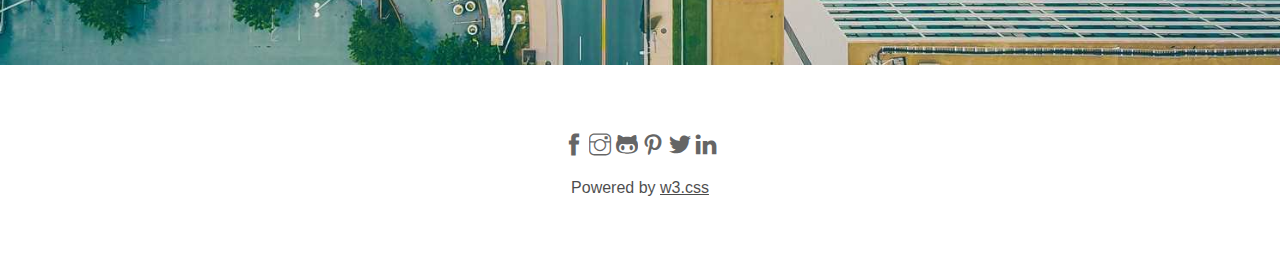
==== commit 1cefa3c9: "build modal buy tickets" ====
--- a/web-the-band/index.html
+++ b/web-the-band/index.html
@@ -3,6 +3,7 @@
     <head>
         <title> The Band </title>
         <meta charset="utf-8">
+        <meta name="viewport" content="width=device-width, initial-scale=1.0">
         <link rel="stylesheet" href="assets/css/style.css">
         <link rel="stylesheet" href="assets/fonts/themify-icons/themify-icons.css">
     </head>
@@ -76,12 +77,47 @@
                     <div class="content-section">
                         <h2 class="section-heading text-white"> TOUR DATES </h2>
                         <p class="section-sub-heading text-white">Remember to book your tickets!</p>
-                        
+                        <!-- tickets -->
                         <ul class="tickets-list">
                             <li>September <span class="sold-out">Sold out</span></li>
                             <li>October <span class="sold-out">Sold out</span></li>
                             <li>November <span class="quantity">3</span></li>
                         </ul>
+                        
+                        <!-- places -->
+                        <div class="places-list">
+                            <div class="place-item">
+                                <img src="/web-the-band/assets/img/places/newyork.jpg" alt="newyork" class="place-img">
+                                <div class="place-content">
+                                    <h3 class="place-heading"> New York</h3>
+                                    <p class="place-time">Fri 27 Nov 2016 </p>
+                                    <p class="place-description"> Praesent tincidunt sed tellus ut rutrum sed vitae justo.</p>
+                                    <button class="buy-button"> Buy Tickets</button>
+                                </div>
+                            </div>
+
+                            <div class="place-item">
+                                <img src="/web-the-band/assets/img/places/paris.jpg" alt="paris" class="place-img">
+                                <div class="place-content">
+                                    <h3 class="place-heading"> Paris</h3>
+                                    <p class="place-time"> Sat 28 Nov 2016</p>
+                                    <p class="place-description">Praesent tincidunt sed tellus ut rutrum sed vitae justo. </p>
+                                    <button class="buy-button"> Buy Tickets</button>
+                                </div>
+                            </div>
+
+                            <div class="place-item">
+                                <img src="/web-the-band/assets/img/places/sanfran.jpg" alt="newyork" class="place-img">
+                                <div class="place-content">
+                                    <h3 class="place-heading"> San Francisco</h3>
+                                    <p class="place-time"> Sun 29 Nov 2016 </p>
+                                    <p class="place-description"> Praesent tincidunt sed tellus ut rutrum sed vitae justo.</p>
+                                    <button class="buy-button"> Buy Tickets</button>
+                                </div>
+                            </div>
+
+                            <div class="clear"></div>
+                        </div>
                     </div>
                 </div>
 
@@ -89,13 +125,87 @@
                 <div class="content-section">
                     <h2 class="section-heading"> CONTACT </h2>
                     <p class="section-sub-heading">Fan? Drop a note!</p>
-
-                    <p class="about">We have created a fictional band website. Lorem ipsum dolor sit amet, consectetur adipiscing elit, sed do eiusmod tempor incididunt ut labore et dolore magna aliqua. Ut enim ad minim veniam, quis nostrud exercitation ullamco laboris nisi ut aliquip ex ea commodo consequat. Duis aute irure dolor in reprehenderit in voluptate velit esse cillum dolore eu fugiat nulla pariatur. Excepteur sint occaecat cupidatat non proident, sunt in culpa qui officia deserunt mollit anim id est laborum consectetur adipiscing elit, sed do eiusmod tempor incididunt ut labore et dolore magna aliqua. Ut enim ad minim veniam, quis nostrud exercitation ullamco laboris nisi ut aliquip ex ea commodo consequat.</p>
+                    
+                    <div class="contact-content">
+                        <div class="contact-information">
+                            <p class="contact-location">
+                                <i class="ti-location-pin"></i>
+                                Chicago, US 
+                            </p>
+    
+                            <p class="contact-phone-number">
+                                <i class="ti-hand-point-right"></i>
+                                Phone: +00 151515
+                            </p>
+    
+                            <p class="contact-email">
+                                <i class="ti-email"></i>
+                                Email: mail@mail.com
+                            </p>
+                        </div>
+    
+                        <div class="user-info"> 
+                            <input type="text" class="contact-name" required placeholder="Name">
+                            <input type="text" class="contact-email" required placeholder="Email">
+                            <input type="text" class="contact-message" required placeholder="Message"> 
+                            
+                            <button class="send-button"> SEND </button>
+                        </div>
+                    </div>
+                    <div class="clear"></div>
                 </div>
             </div>
 
             <div id="footer">
-
+                <!-- <div class="banner"></div> -->
+                <img src="/web-the-band/assets/img/banner.jpg" alt="banner" class="banner">
+
+                <div class="footer-ending">
+                    <i class="ti-facebook"></i>
+                    <i class="ti-instagram"></i>
+                    <i class="ti-github"></i>
+                    <i class="ti-pinterest"></i>
+                    <i class="ti-twitter-alt"></i>
+                    <i class="ti-linkedin"></i>
+
+                    <p class="powered-section"> Powered by <a href="https://www.w3schools.com/w3css/default.asp"> w3.css </a></p>
+                </div>
+            </div>
+        </div>
+
+        <div class="modal">
+            <div class="modal-container">
+                <div class="modal-close">
+                    <i class="ti-close"></i>
+                </div>
+
+                <header class="modal-header">
+                    <i class="ti-bag"></i>
+                    Tickets
+                </header>
+
+                <div class="modal-body">
+                    <label for="" class="modal-label">
+                        <i class="ti-shopping-cart"></i>
+                        Tickets, $15 per person
+                    </label>
+                    <input type="text" class="modal-input" placeholder="How many?">
+                
+                    <label for="" class="modal-label">
+                        <i class="ti-user"></i>
+                        Send to
+                    </label>
+                    <input type="text" class="modal-input" placeholder="Enter email...">
+
+                    <button id="buy-tickets">
+                        Pay
+                        <i class="ti-check"></i>
+                    </button>
+                </div>
+
+                <footer class="modal-footer">
+                    <p class="modal-help"> Need <a href=""> help?</a></p>
+                </footer>
             </div>
         </div>
     </body>
--- a/web-the-band/assets/css/style.css
+++ b/web-the-band/assets/css/style.css
@@ -96,6 +96,8 @@
 
 .tour-section {
     background-color: #000;
+    padding-bottom: 48px;
+    /* width: 100%; */
 }
 
 .tickets-list {
@@ -130,8 +132,152 @@
     margin-top: -2px;
 }
 
+/* places list */
+.places-list {
+    margin-top: 32px;
+    margin-left: -8px;
+    margin-right: -8px;
+}
+
+.place-item {
+    float: left;
+    width: 33.3333%;
+    padding: 0 8px;
+}
+
+.place-img {
+    width: 100%;
+    display: block;
+}
+
+.place-img:hover {
+    opacity: 0.7;
+}
+
+.place-content {
+    background-color: #fff;
+    padding: 16px;
+    font-size: 15px;
+    line-height: 1.6;
+}
+
+.place-heading {
+    font-size: 15px;
+    font-weight: 600;
+}
+
+.place-time {
+    margin: 15px 0;
+    color: #757575;
+}
+
+.place-description {
+    margin: 15px 0;
+}
+
+.buy-button {
+    font-size: 16px;
+    border: none;
+    background-color: #000;
+    color: #fff;
+    padding: 8px 12px;
+}
+
+.buy-button:hover {
+    cursor: pointer;
+    background-color: #ccc;
+    color: #000;
+}
+
+.content-section .contact-information {
+    font-size: 18px;
+    float: left;
+    width: 50%;
+}
+
+.content-section .contact-information i {
+    padding-right: 16px;
+    /* color: #000; */
+}
+
+.content-section .contact-information p {
+    margin-bottom: 4px;
+}
+
+.content-section .contact-content {
+    margin-top: 46px;
+    margin-bottom: calc(64px + 32px);
+} 
+
+.content-section .user-info {
+    width: 50%;
+    float: right;
+}
+
+.content-section .user-info input {
+    width: 49%;
+    border: 1px solid #ccc;
+    padding: 8px;
+    font-size: 16px;
+}
+
+.user-info input.contact-name {
+    float: left;
+}
+
+.user-info input.contact-email {
+    float: right;
+}
+
+.content-section .user-info .contact-message {
+    width: 100%;
+    margin-top: 8px;
+}
+
+.content-section .user-info .send-button {
+    float: right;
+    margin-top: 16px;
+    padding: 8px 16px;
+    color: #fff;
+    background-color: #000;
+    font-size: 16px;
+    border: none;
+}
+
+.content-section .user-info .send-button:hover {
+    color: #000;
+    background-color: #ccc;
+    cursor: pointer;
+}
+
 #footer {
 
+}
+
+#footer .banner {
+    width: 100%;
+}
+
+.footer-ending {
+    line-height: 24px;
+    text-align: center;
+    padding: 64px 16px;
+}
+
+.footer-ending i {
+    opacity: 0.6;
+    font-size: 22px;
+}
+
+.powered-section {
+    margin: 15px;
+    color: #000;
+    opacity: 0.7;
+}
+
+.powered-section a {
+    color: #000;
+    /* opacity: 0.7; */
 }
 
 #nav {
@@ -174,7 +320,7 @@
 #nav li:hover > a {
     display: block;
     color: #000;
-    background-color: grey;
+    background-color: #ccc;
 }
  
 #nav li:hover .subnav {
@@ -221,3 +367,93 @@
     margin-top: 25px;
 }
 
+.modal {
+    position: fixed;
+    top: 0;
+    left: 0; 
+    bottom: 0;
+    right: 0;
+    background-color: rgba(0, 0, 0, 0.3);
+}
+
+.modal-container {
+    background: #fff;
+    width: 75%;
+    min-height: 200px;
+    position: relative;
+}
+
+.modal {
+    display: flex;
+    align-items: center;
+    justify-content: center;
+}
+
+.modal-close {
+    position: absolute;
+    top: 0;
+    right: 0;
+    padding: 16px;
+    color: #fff;
+    font-size: 14px;
+}
+
+.modal-close:hover {
+    cursor: pointer;
+    color: #000;
+    background-color: #ccc;
+}
+ 
+.modal-header {
+    color: #fff;
+    background-color: #009688;
+    font-size: 30px;
+    font-weight: 500;
+    text-align: center;
+    padding: 42px 0;
+    letter-spacing: 4px;
+} 
+
+.modal-header .ti-bag {
+    margin-right:4px;
+}
+
+.modal-label {
+    display: block;
+}
+
+.modal-body {
+    padding: 0px 16px;
+}
+
+.modal-body .modal-label {
+    margin: 15px 0px;   
+}
+
+.modal-body .modal-input {
+    padding: 8px;
+    border: 1px solid #ccc;
+    width: 100%;
+    font-size: 16px;
+}
+
+.modal-container #buy-tickets {
+    width: 100%;
+    margin: 16px 0;
+    padding: 16px;
+    border: none;
+    background-color: #009688;
+    color: #fff;
+    text-transform: uppercase;
+    font-size: 16px;
+}
+
+.modal-container #buy-tickets .ti-check {
+    font-weight: 700;
+}
+
+.modal-help {
+    float: right;
+    padding: 16px;
+    margin-bottom: 16px;
+}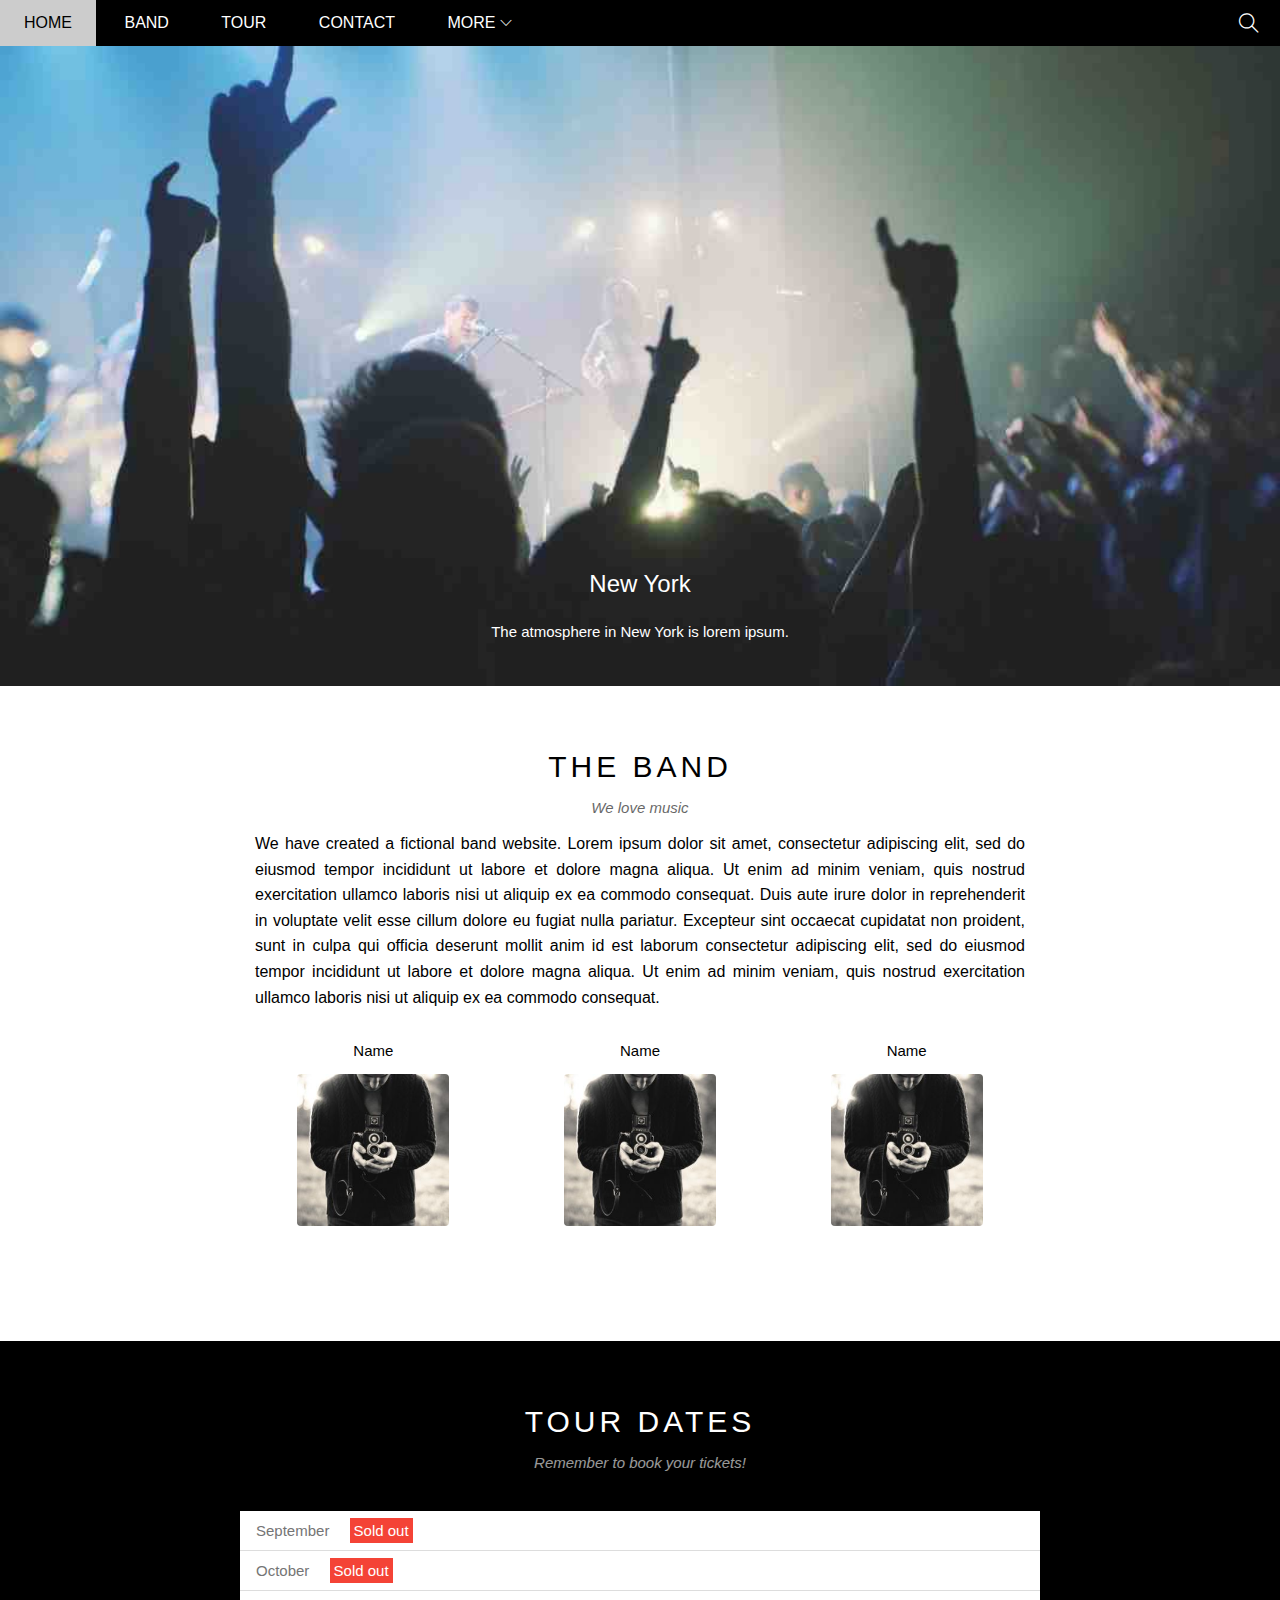
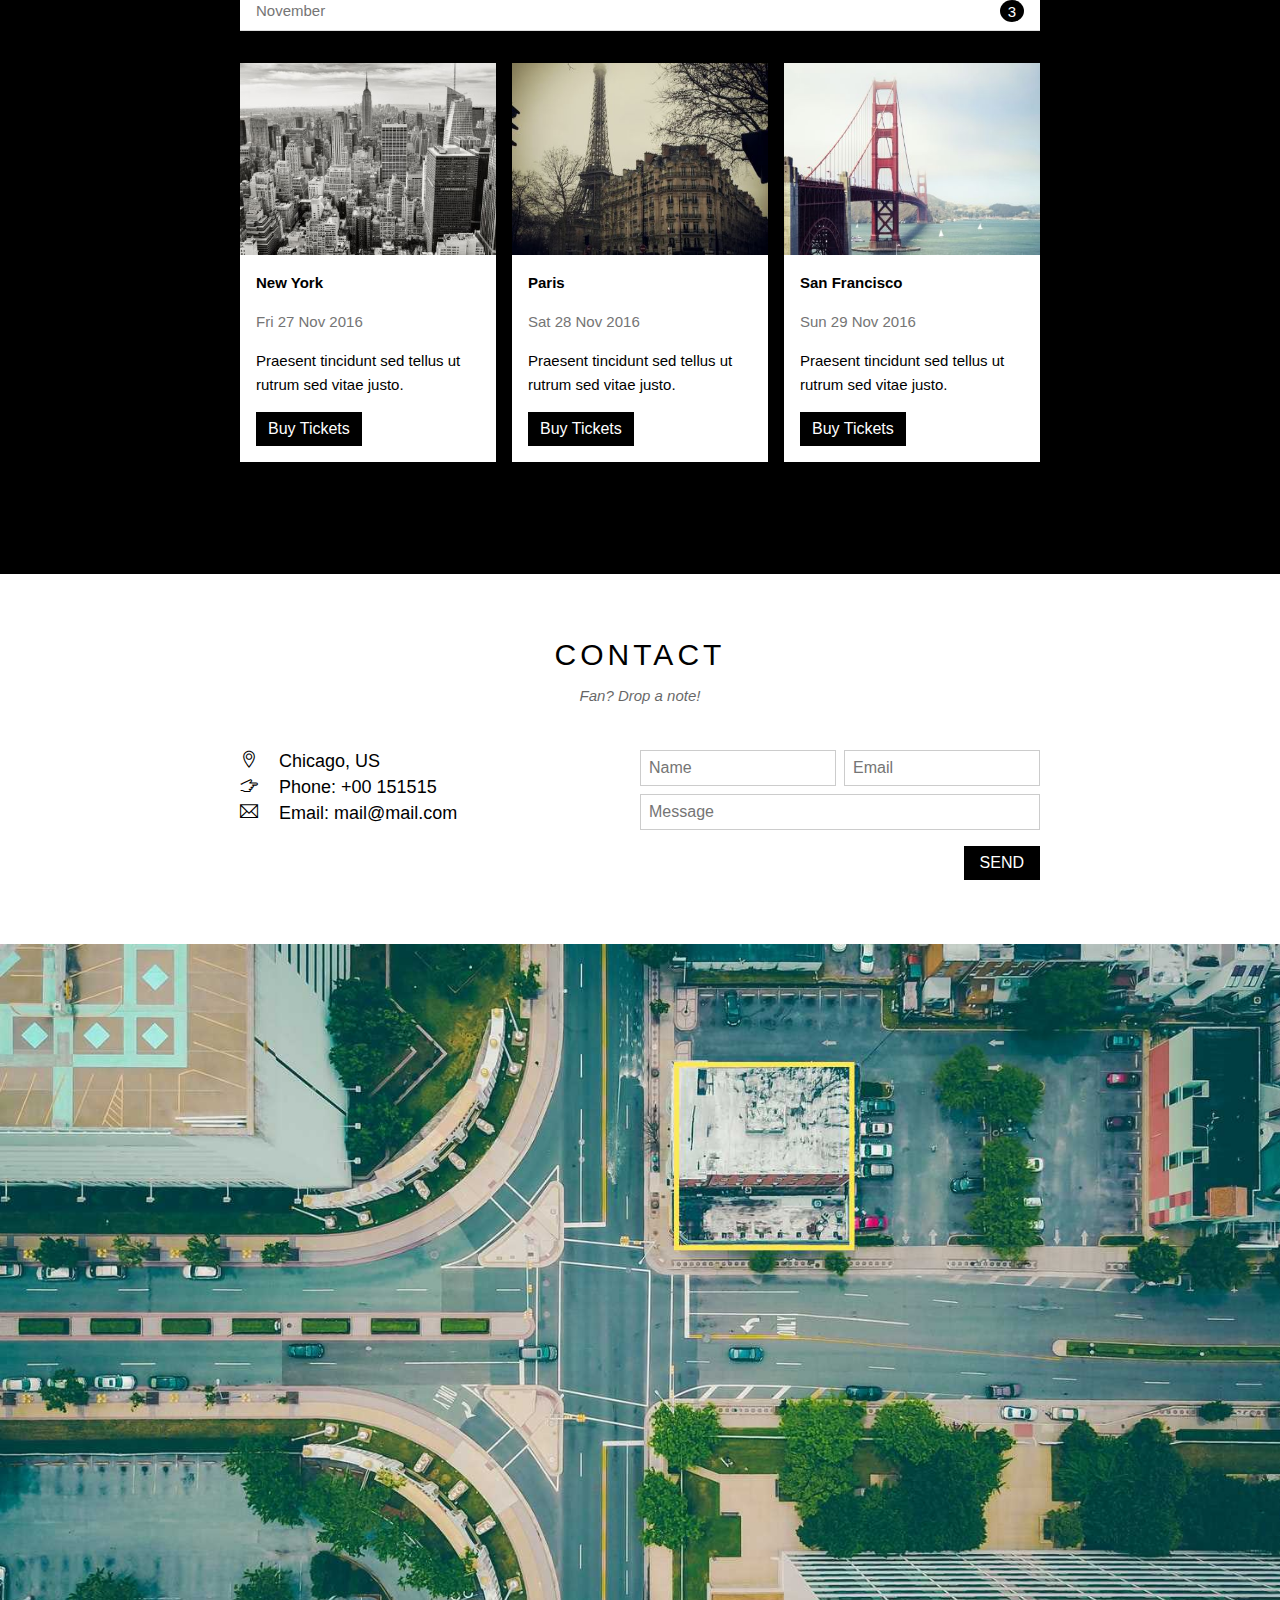
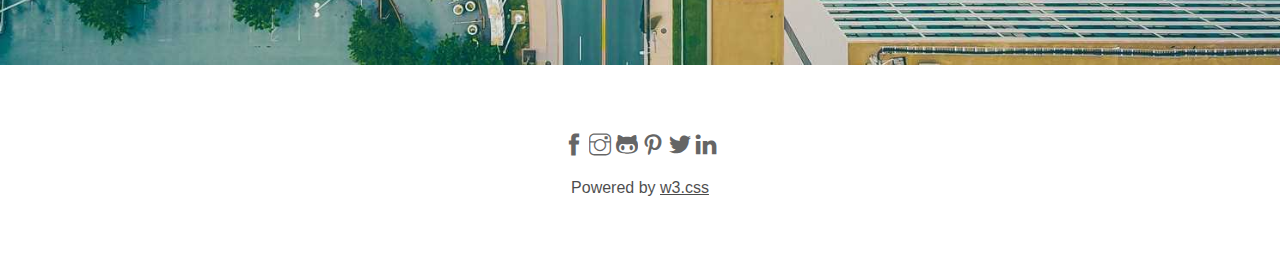
==== commit 60a82a58: "js-open-close modal function" ====
--- a/web-the-band/index.html
+++ b/web-the-band/index.html
@@ -92,7 +92,7 @@
                                     <h3 class="place-heading"> New York</h3>
                                     <p class="place-time">Fri 27 Nov 2016 </p>
                                     <p class="place-description"> Praesent tincidunt sed tellus ut rutrum sed vitae justo.</p>
-                                    <button class="buy-button"> Buy Tickets</button>
+                                    <button class="buy-button js-buy-ticket"> Buy Tickets</button>
                                 </div>
                             </div>
 
@@ -102,7 +102,7 @@
                                     <h3 class="place-heading"> Paris</h3>
                                     <p class="place-time"> Sat 28 Nov 2016</p>
                                     <p class="place-description">Praesent tincidunt sed tellus ut rutrum sed vitae justo. </p>
-                                    <button class="buy-button"> Buy Tickets</button>
+                                    <button class="buy-button js-buy-ticket"> Buy Tickets</button>
                                 </div>
                             </div>
 
@@ -112,7 +112,7 @@
                                     <h3 class="place-heading"> San Francisco</h3>
                                     <p class="place-time"> Sun 29 Nov 2016 </p>
                                     <p class="place-description"> Praesent tincidunt sed tellus ut rutrum sed vitae justo.</p>
-                                    <button class="buy-button"> Buy Tickets</button>
+                                    <button class="buy-button js-buy-ticket"> Buy Tickets</button>
                                 </div>
                             </div>
 
@@ -185,17 +185,17 @@
                 </header>
 
                 <div class="modal-body">
-                    <label for="" class="modal-label">
+                    <label for="quantity" class="modal-label">
                         <i class="ti-shopping-cart"></i>
                         Tickets, $15 per person
                     </label>
-                    <input type="text" class="modal-input" placeholder="How many?">
+                    <input id="quantity" type="text" class="modal-input" placeholder="How many?">
                 
-                    <label for="" class="modal-label">
+                    <label for="user" class="modal-label">
                         <i class="ti-user"></i>
                         Send to
                     </label>
-                    <input type="text" class="modal-input" placeholder="Enter email...">
+                    <input id="user" type="text" class="modal-input" placeholder="Enter email...">
 
                     <button id="buy-tickets">
                         Pay
@@ -208,5 +208,29 @@
                 </footer>
             </div>
         </div>
+
+        <!-- open modal -->
+        <script>
+            const buyBtns = document.querySelectorAll('.js-buy-ticket');
+            const modal = document.querySelector('.modal');
+
+            function showBuyTickets() {
+                modal.classList.add('open');
+            }
+    
+            for (const buyBtn of buyBtns)
+                buyBtn.addEventListener('click', showBuyTickets);
+        </script>
+
+        <!-- close modal -->
+        <script>
+            const closeBtn = document.querySelector('.modal-close');
+
+            function close_modal() {
+                modal.classList.remove('open');                
+            }
+
+            closeBtn.addEventListener('click', close_modal);
+        </script>
     </body>
 </html>--- a/web-the-band/assets/css/style.css
+++ b/web-the-band/assets/css/style.css
@@ -374,6 +374,10 @@
     bottom: 0;
     right: 0;
     background-color: rgba(0, 0, 0, 0.3);
+    /* display: flex; */    
+    align-items: center;
+    justify-content: center;
+    display: none;
 }
 
 .modal-container {
@@ -381,12 +385,6 @@
     width: 75%;
     min-height: 200px;
     position: relative;
-}
-
-.modal {
-    display: flex;
-    align-items: center;
-    justify-content: center;
 }
 
 .modal-close {
@@ -448,6 +446,12 @@
     font-size: 16px;
 }
 
+.modal-container #buy-tickets:hover {
+    cursor: pointer;
+    color: #000;
+    background-color: #ccc;
+}
+
 .modal-container #buy-tickets .ti-check {
     font-weight: 700;
 }
@@ -456,4 +460,12 @@
     float: right;
     padding: 16px;
     margin-bottom: 16px;
+}
+
+.modal-help a {
+    color: rgb(72, 72, 255);
+}
+
+.open {
+    display: flex !important;
 }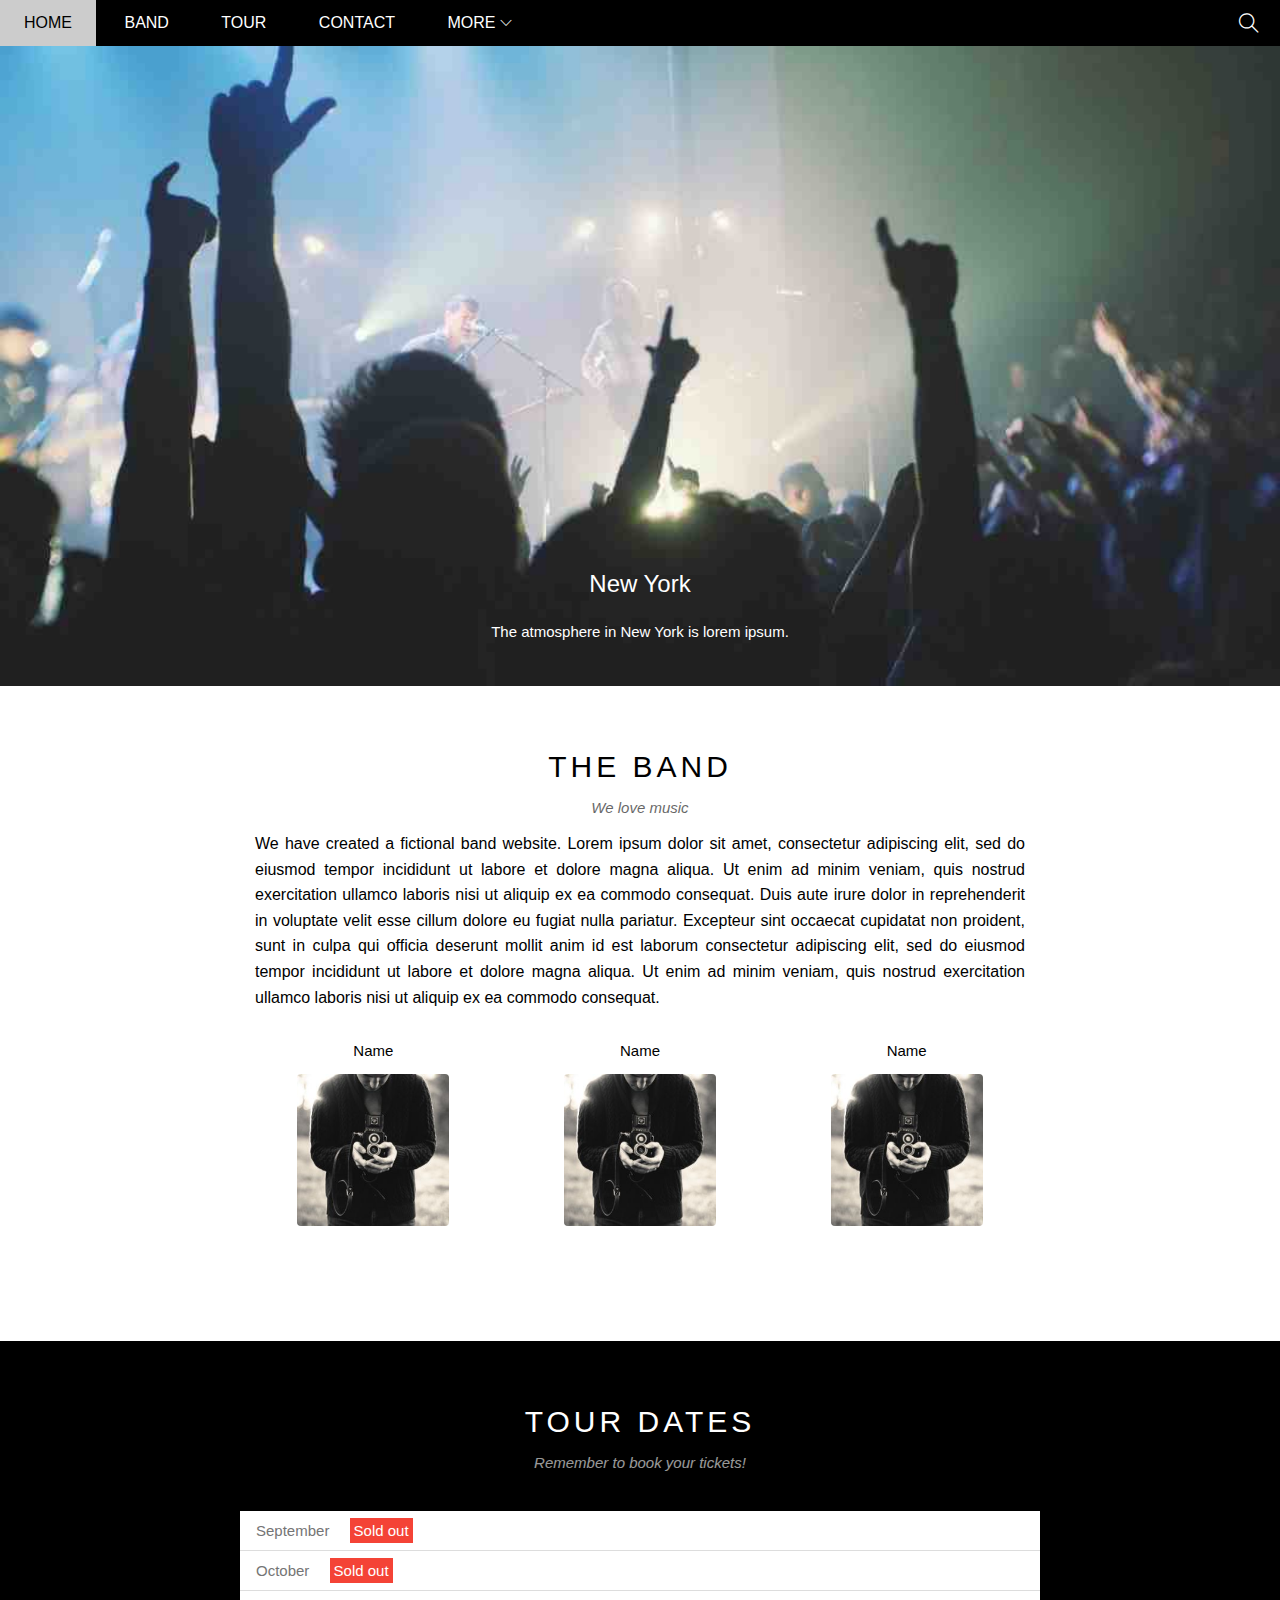
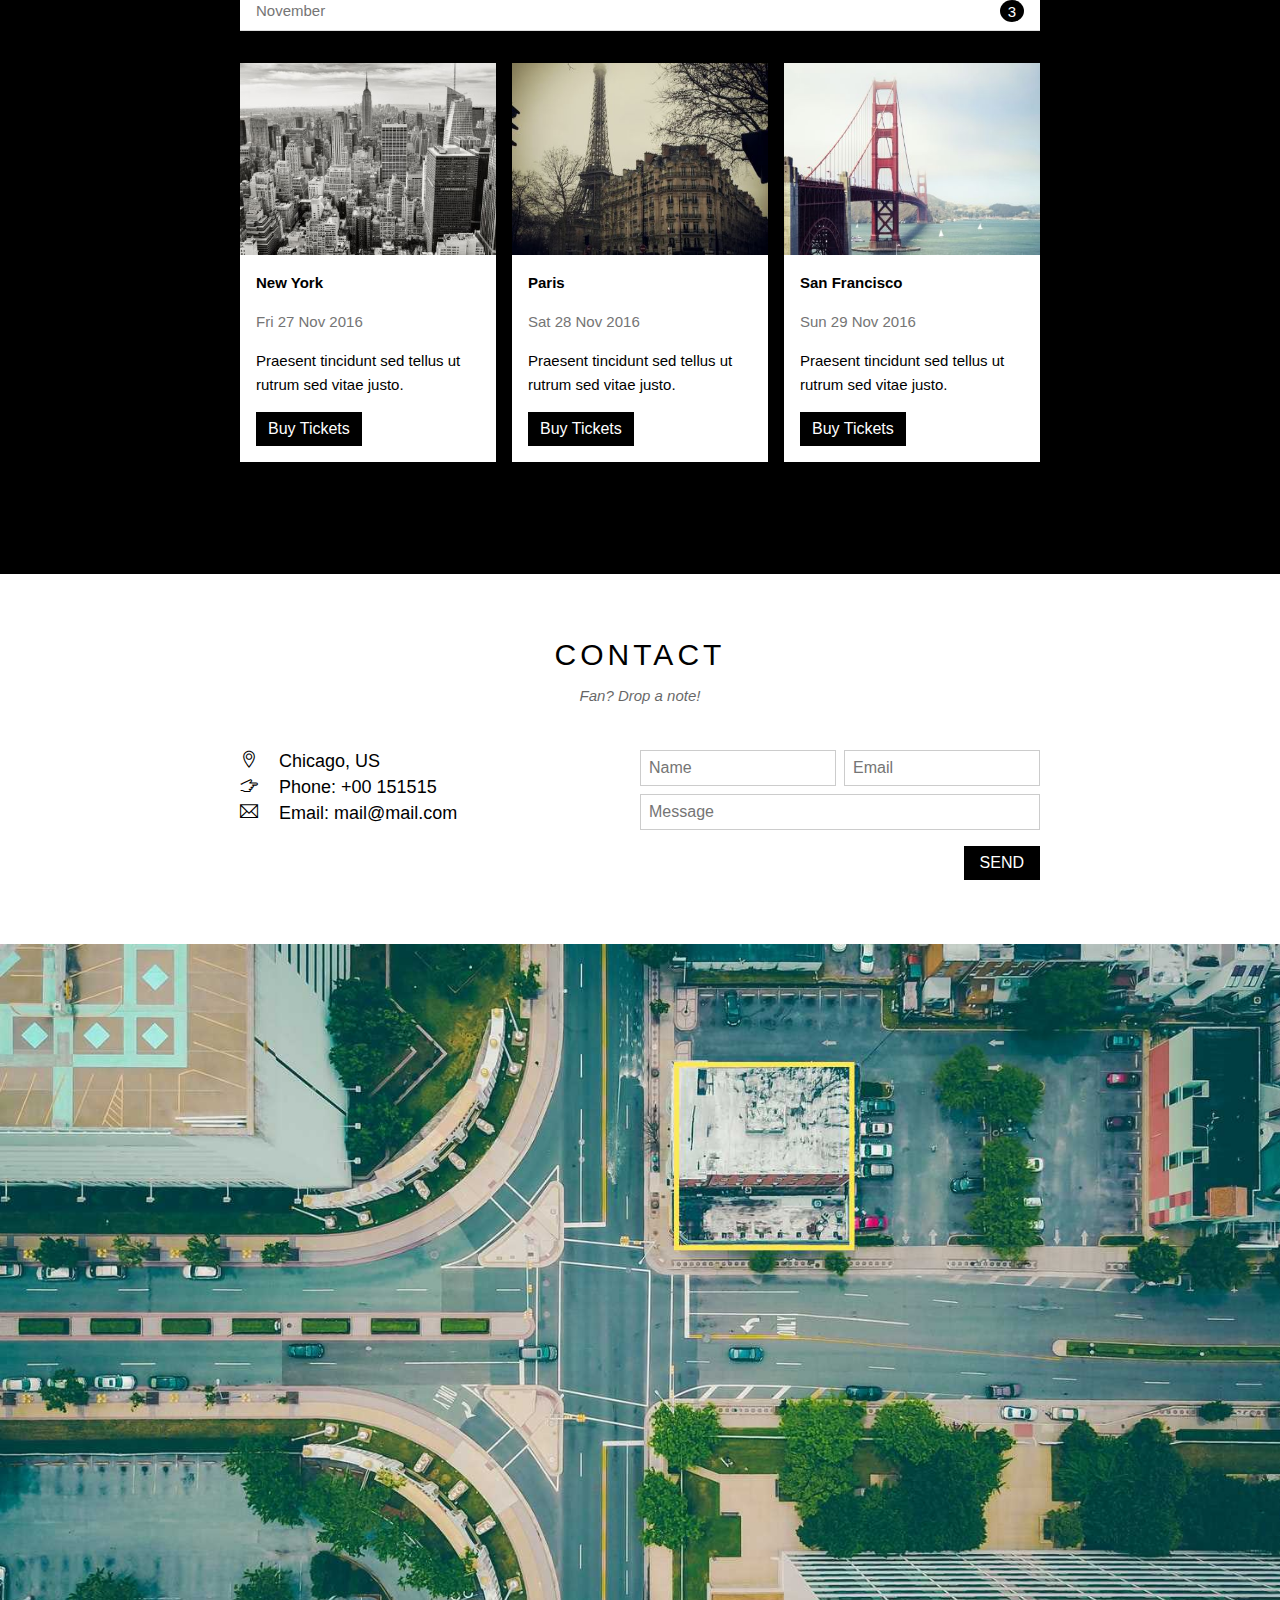
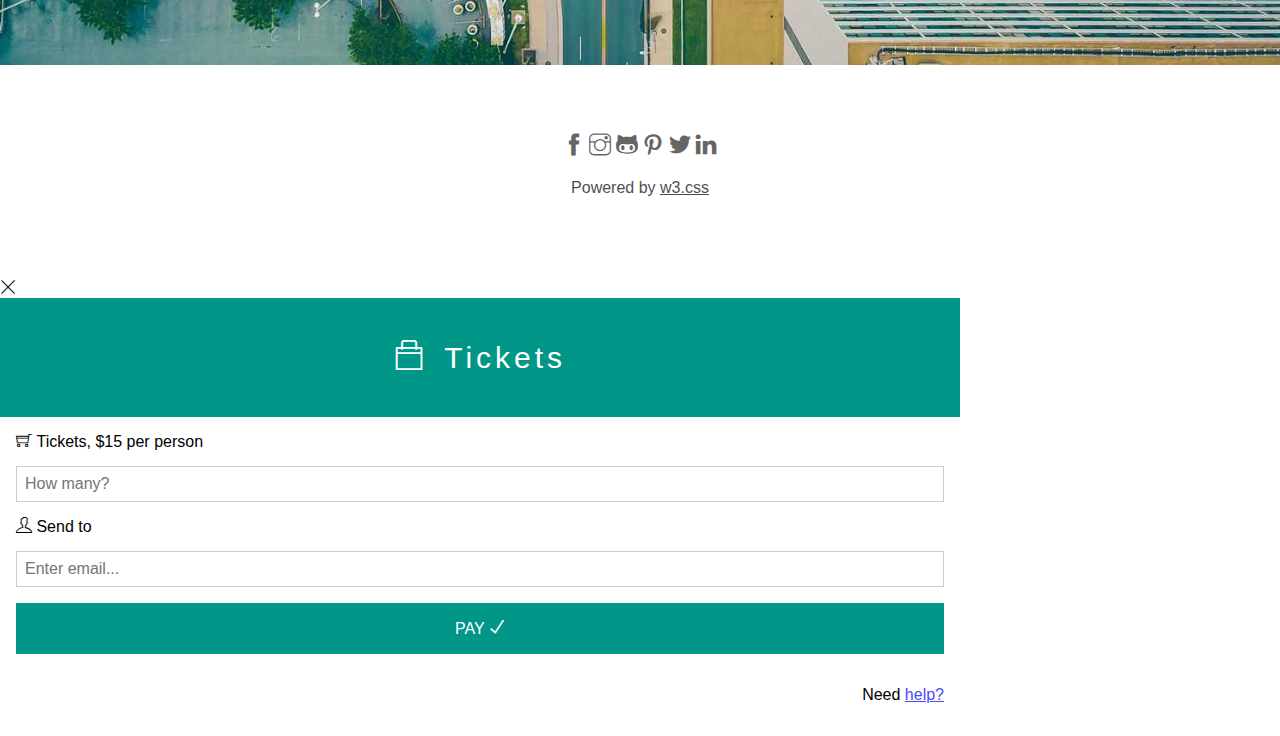
==== commit 638bd40f: "modified web-the-band/index.html" ====
--- a/web-the-band/index.html
+++ b/web-the-band/index.html
@@ -173,9 +173,9 @@
             </div>
         </div>
 
-        <div class="modal">
+        <div class="js-modal">
             <div class="modal-container">
-                <div class="modal-close">
+                <div class="js-modal-close">
                     <i class="ti-close"></i>
                 </div>
 
@@ -212,7 +212,7 @@
         <!-- open modal -->
         <script>
             const buyBtns = document.querySelectorAll('.js-buy-ticket');
-            const modal = document.querySelector('.modal');
+            const modal = document.querySelector('.js-modal');
 
             function showBuyTickets() {
                 modal.classList.add('open');
@@ -224,13 +224,13 @@
 
         <!-- close modal -->
         <script>
-            const closeBtn = document.querySelector('.modal-close');
-
-            function close_modal() {
+            const closeBtn = document.querySelector('.js-modal-close');
+
+            function hideBuyTickets() {
                 modal.classList.remove('open');                
             }
 
-            closeBtn.addEventListener('click', close_modal);
+            closeBtn.addEventListener('click', hideBuyTickets);
         </script>
     </body>
 </html>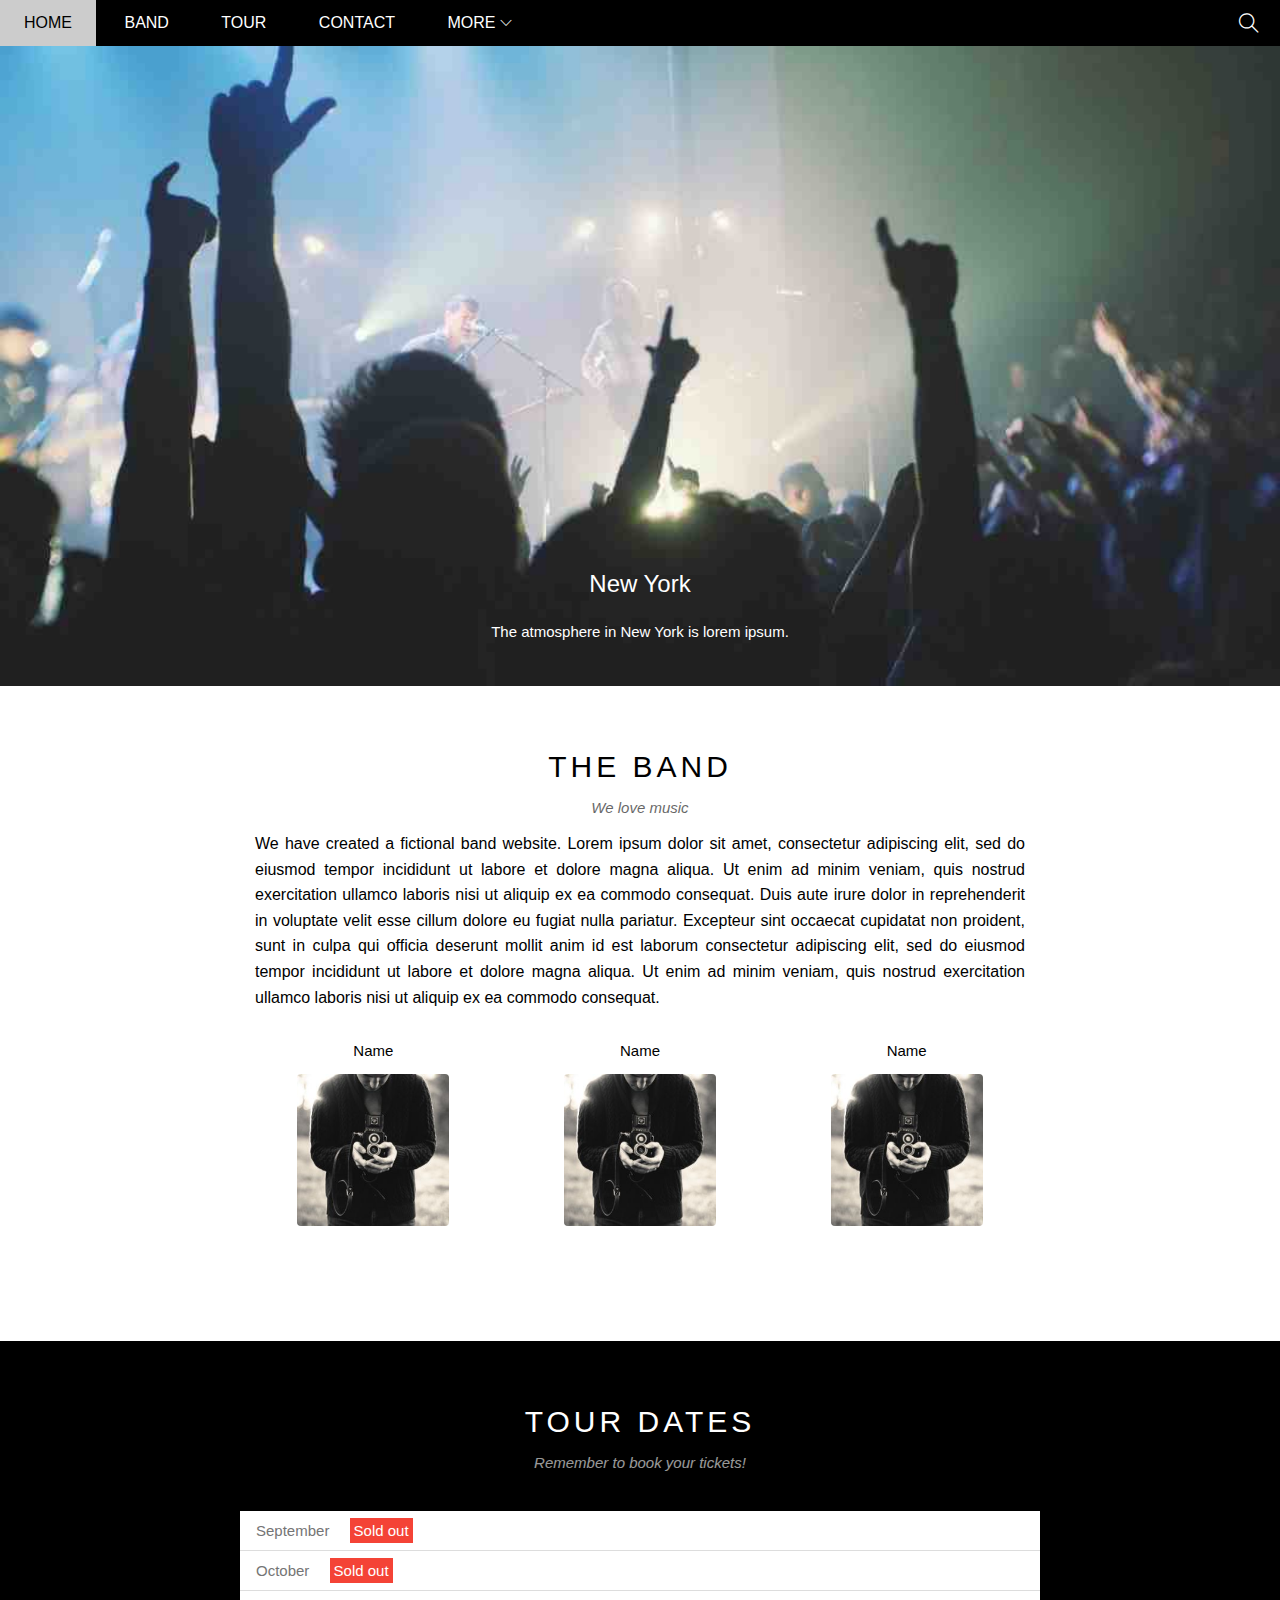
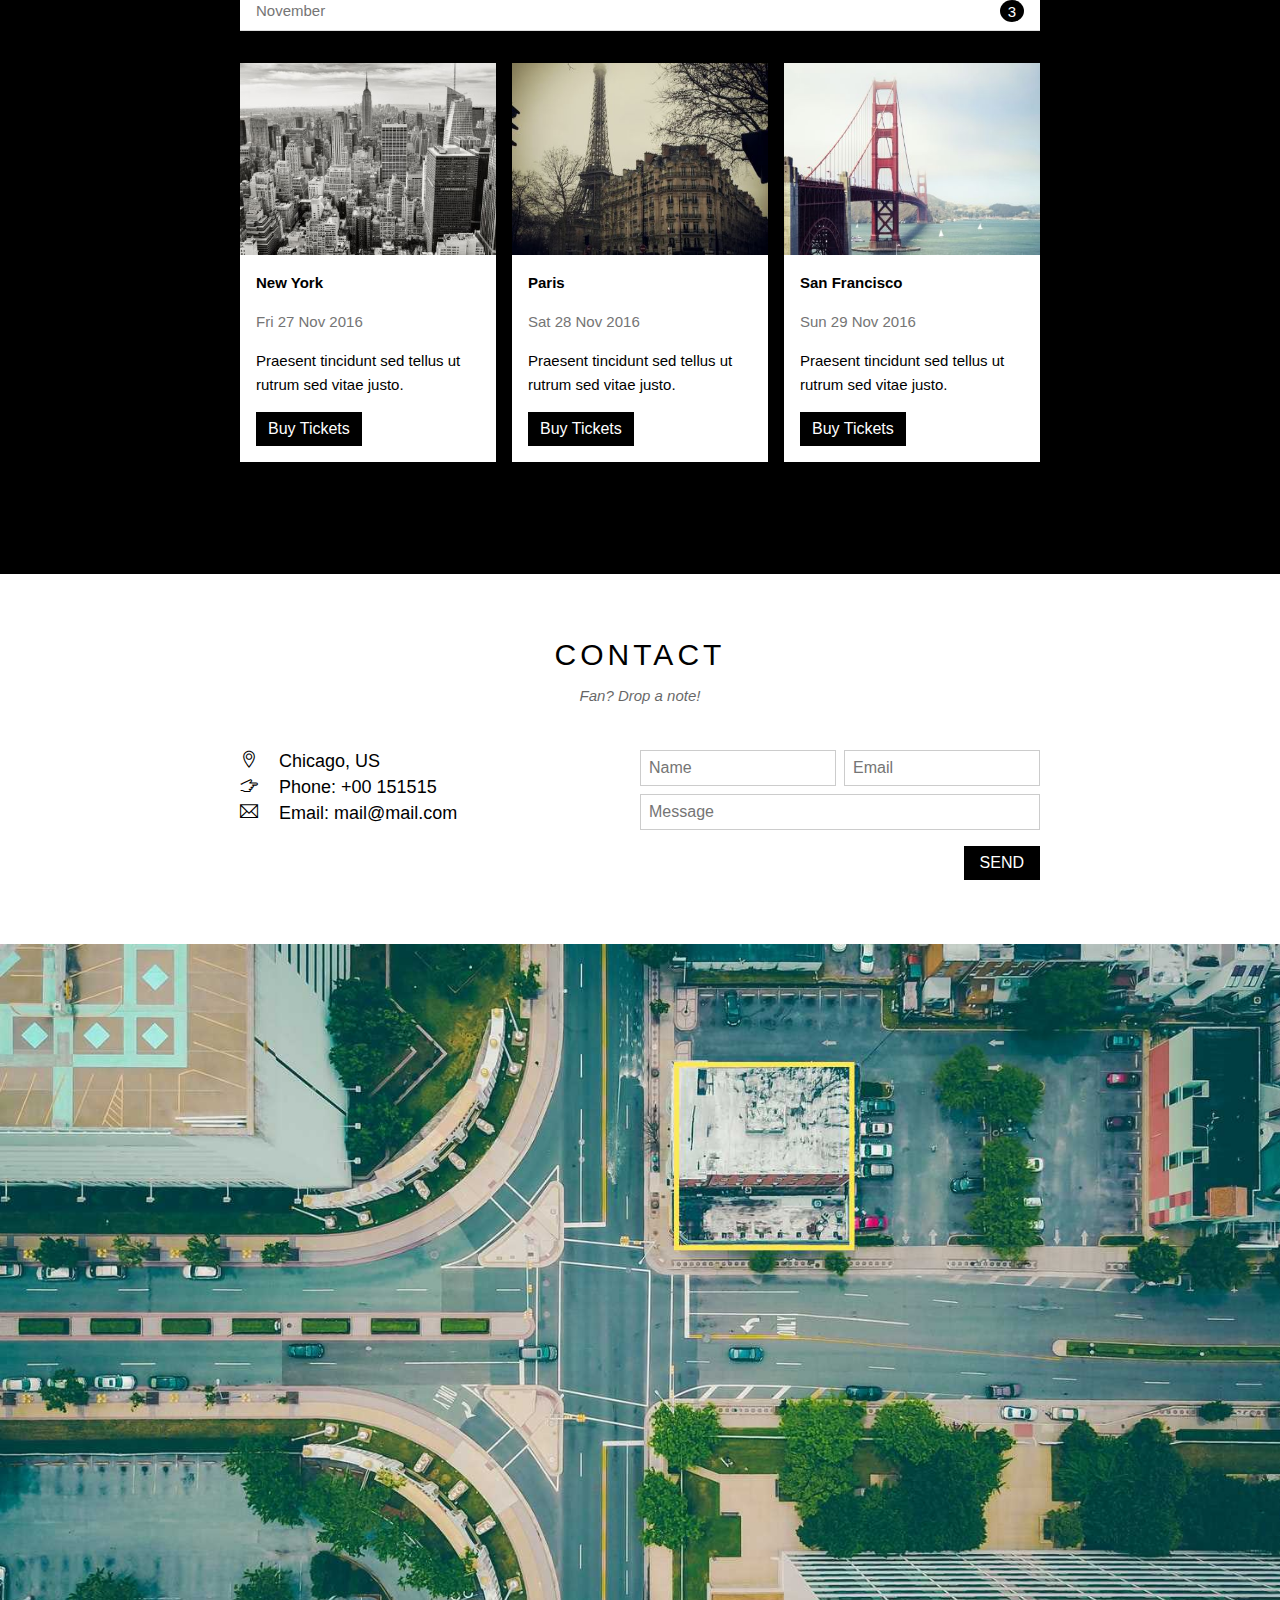
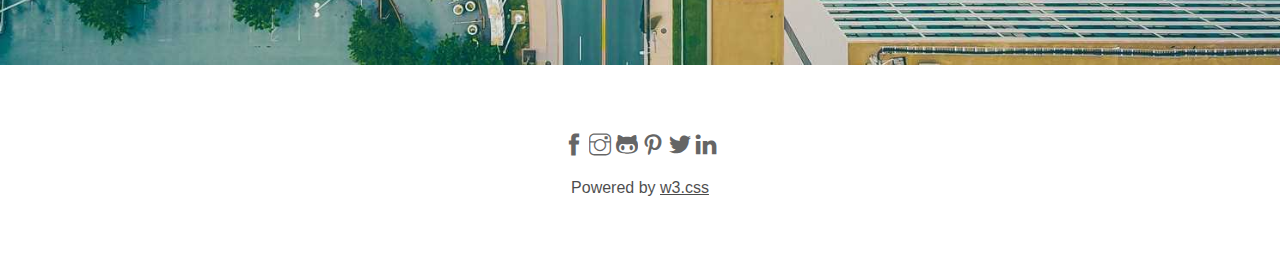
==== commit 5088a101: "close-modal when click outside-modal" ====
--- a/web-the-band/index.html
+++ b/web-the-band/index.html
@@ -173,9 +173,9 @@
             </div>
         </div>
 
-        <div class="js-modal">
-            <div class="modal-container">
-                <div class="js-modal-close">
+        <div class="modal js-modal">
+            <div class="modal-container js-modal-container">
+                <div class="modal-close js-modal-close">
                     <i class="ti-close"></i>
                 </div>
 
@@ -209,28 +209,29 @@
             </div>
         </div>
 
-        <!-- open modal -->
-        <script>
+        
+        <script>    
             const buyBtns = document.querySelectorAll('.js-buy-ticket');
             const modal = document.querySelector('.js-modal');
+            const closeBtn = document.querySelector('.js-modal-close');
+            const modalContainer = document.querySelector('.js-modal-container');
 
             function showBuyTickets() {
                 modal.classList.add('open');
-            }
-    
-            for (const buyBtn of buyBtns)
-                buyBtn.addEventListener('click', showBuyTickets);
-        </script>
-
-        <!-- close modal -->
-        <script>
-            const closeBtn = document.querySelector('.js-modal-close');
+            }           
 
             function hideBuyTickets() {
                 modal.classList.remove('open');                
             }
 
+            // open modal 
+            for (const buyBtn of buyBtns)
+                buyBtn.addEventListener('click', showBuyTickets);
+
+            // close modal
             closeBtn.addEventListener('click', hideBuyTickets);
+            modal.addEventListener('click', hideBuyTickets);
+            modalContainer.addEventListener('click', function(event) { event.stopPropagation() });
         </script>
     </body>
 </html>--- a/web-the-band/assets/css/style.css
+++ b/web-the-band/assets/css/style.css
@@ -385,6 +385,8 @@
     width: 75%;
     min-height: 200px;
     position: relative;
+
+    animation: modalFadeIn ease 0.45s;
 }
 
 .modal-close {
@@ -468,4 +470,15 @@
 
 .open {
     display: flex !important;
+}
+
+@keyframes modalFadeIn {
+    from {
+        opacity: 0;
+        transform: translateY(-150px);
+    }
+    to {
+        opacity: 1;
+        transform: translateY(0);
+    }
 }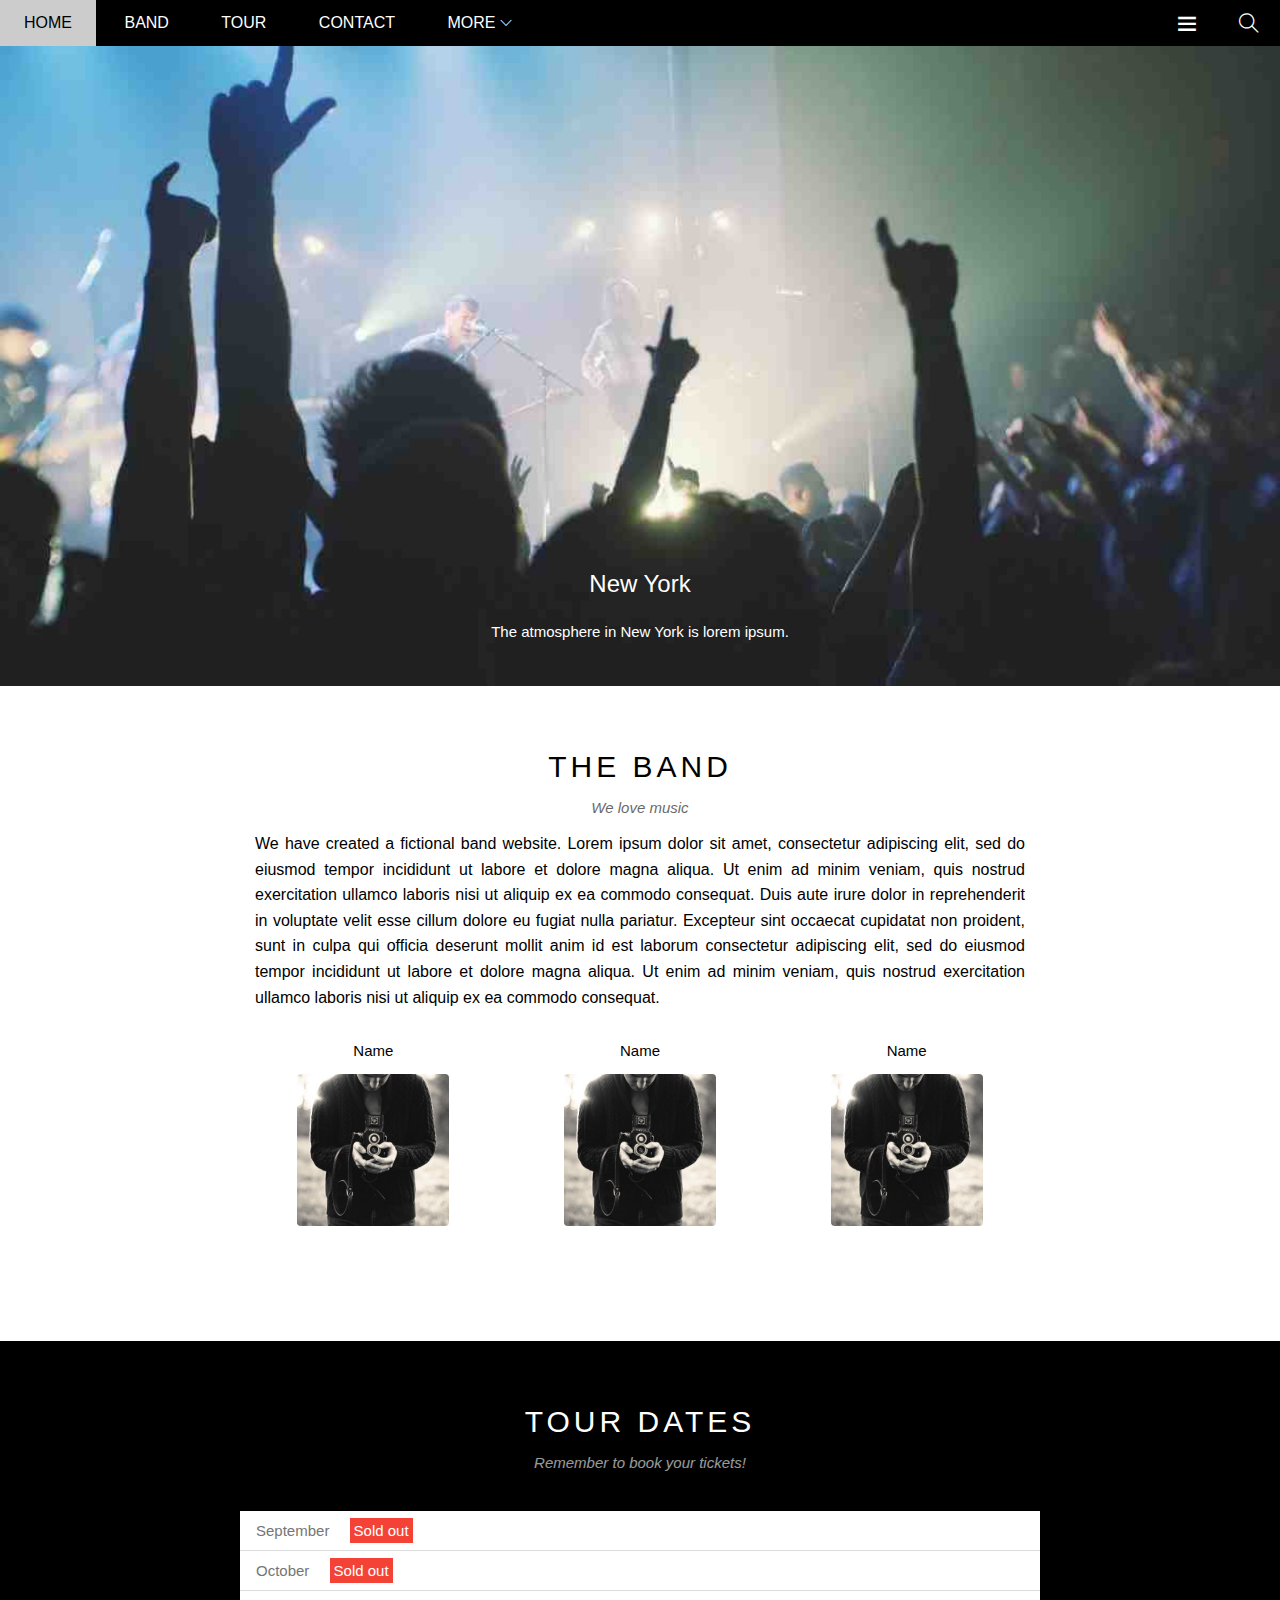
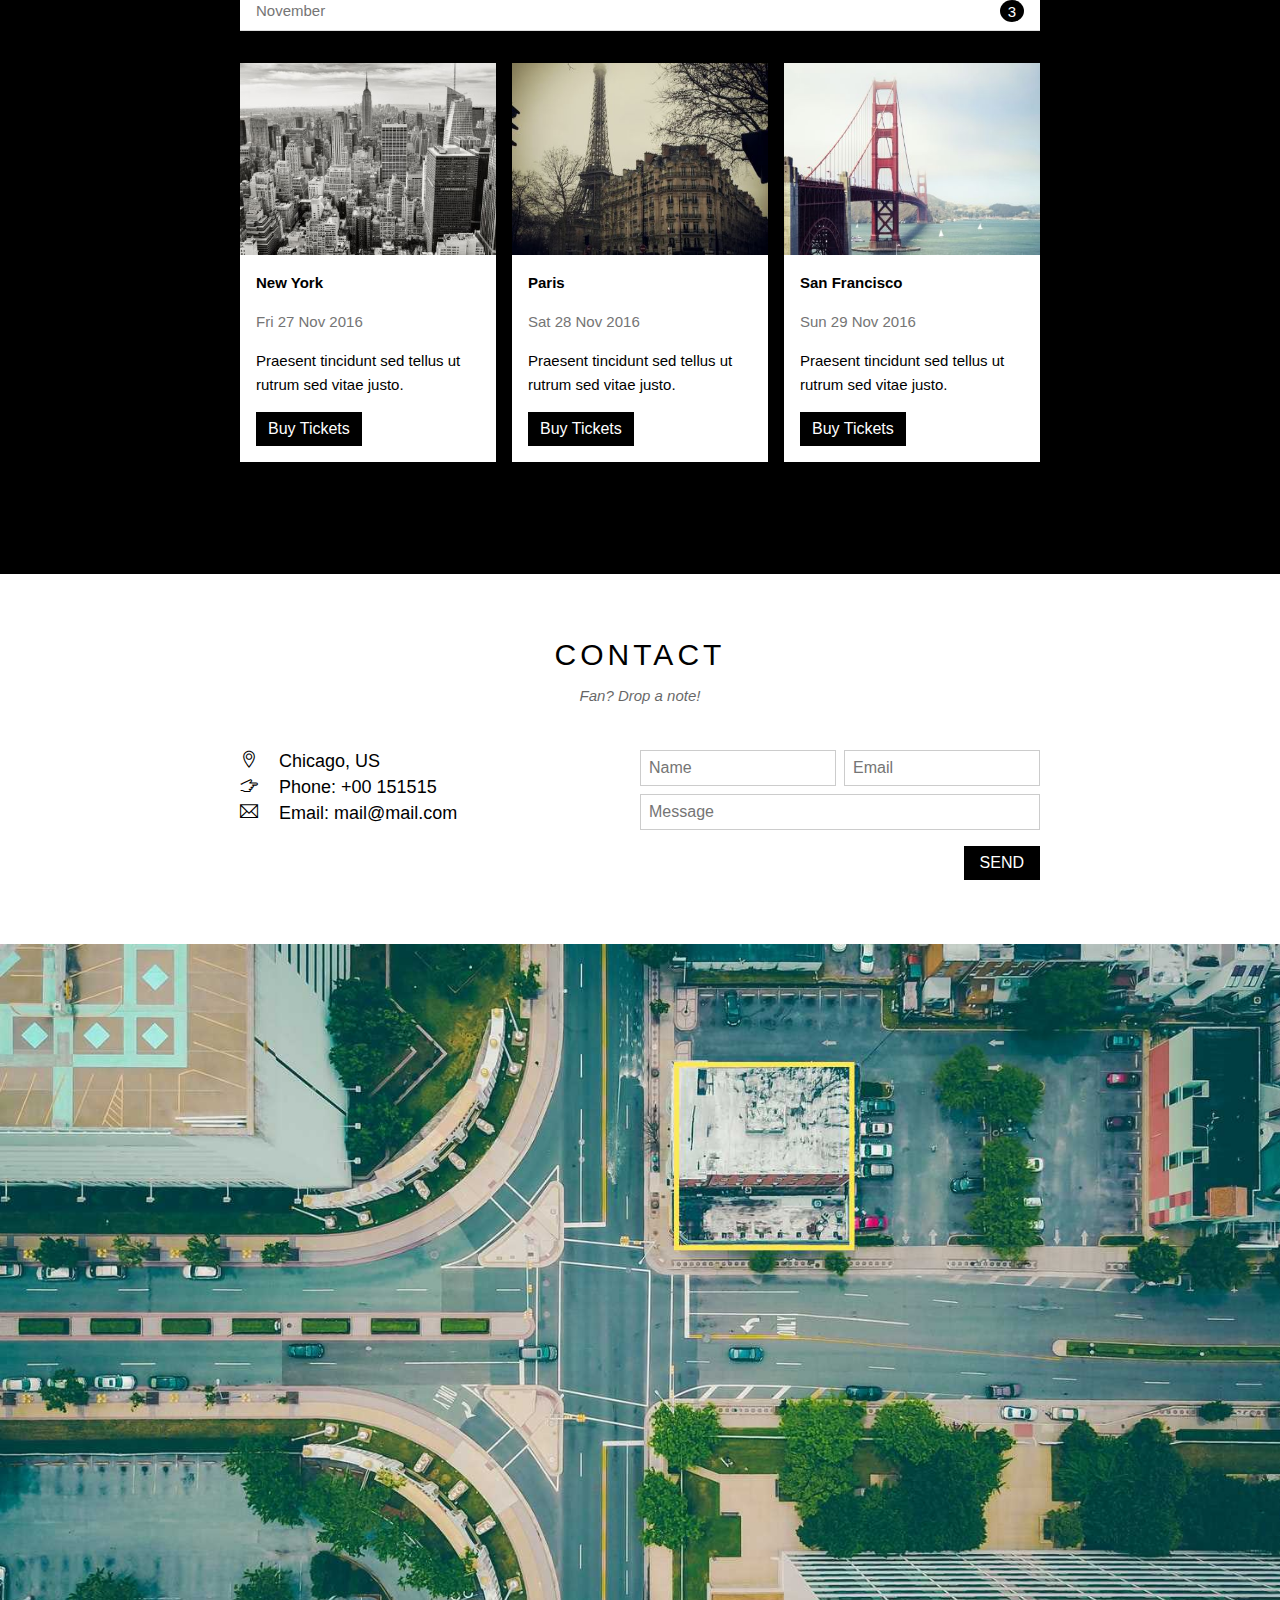
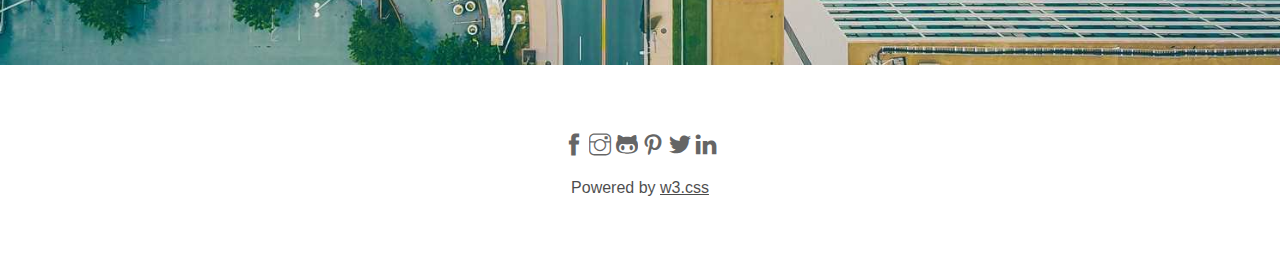
==== commit f80e3604: "init config.php and Database-class" ====
--- a/web-the-band/index.html
+++ b/web-the-band/index.html
@@ -4,8 +4,10 @@
         <title> The Band </title>
         <meta charset="utf-8">
         <meta name="viewport" content="width=device-width, initial-scale=1.0">
-        <link rel="stylesheet" href="assets/css/style.css">
-        <link rel="stylesheet" href="assets/fonts/themify-icons/themify-icons.css">
+        <link rel="icon" href="./assets/img/favicon.png" type="image/x-icon" />
+        <link rel="stylesheet" href="./assets/css/style.css">
+        <link rel="stylesheet" href="./assets/css/responsive.css">
+        <link rel="stylesheet" href="./assets/fonts/themify-icons/themify-icons.css">
     </head>
 
     <body>
@@ -13,19 +15,19 @@
             <div id="header">
                 <!-- Begin: Nav -->
                 <ul id="nav">
-                    <li><a href="">Home</a></li>
-                    <li><a href="">Band</a></li>
-                    <li><a href="">Tour</a></li>
-                    <li><a href="">Contact</a></li>
+                    <li><a href="#">Home</a></li>
+                    <li><a href="#band">Band</a></li>
+                    <li><a href="#tour">Tour</a></li>
+                    <li><a href="#contact">Contact</a></li>
                     <li>
                         <a href="">
                             More 
                         <i class="nav-arrow-down ti-angle-down"></i>
                         </a>
                         <ul class="subnav">
-                            <li><a href="">Merchandise</a></li>
-                            <li><a href="">Extras</a></li>
-                            <li><a href="">Media</a></li>
+                            <li><a href="#">Merchandise</a></li>
+                            <li><a href="#">Extras</a></li>
+                            <li><a href="#">Media</a></li>
                         </ul>
                     </li>
                 </ul>
@@ -35,6 +37,10 @@
                 <div class="search-button">
                     <i class="search-icon ti-search"></i>
                 </div>
+
+                <div class="mobile-menu-btn">
+                    <i class="ti-menu menu-icon"></i>
+                </div>
                 <!-- End: Nav -->
 
             </div>
@@ -48,7 +54,7 @@
 
             <div id="content">
                 <!-- About section -->
-                <div class="content-section">
+                <div class="content-section" id="band">
                     <h2 class="section-heading"> THE BAND </h2>
                     <p class="section-sub-heading">We love music</p>
                     <p class="about">We have created a fictional band website. Lorem ipsum dolor sit amet, consectetur adipiscing elit, sed do eiusmod tempor incididunt ut labore et dolore magna aliqua. Ut enim ad minim veniam, quis nostrud exercitation ullamco laboris nisi ut aliquip ex ea commodo consequat. Duis aute irure dolor in reprehenderit in voluptate velit esse cillum dolore eu fugiat nulla pariatur. Excepteur sint occaecat cupidatat non proident, sunt in culpa qui officia deserunt mollit anim id est laborum consectetur adipiscing elit, sed do eiusmod tempor incididunt ut labore et dolore magna aliqua. Ut enim ad minim veniam, quis nostrud exercitation ullamco laboris nisi ut aliquip ex ea commodo consequat.</p>
@@ -56,24 +62,24 @@
                     <div class="members-list">
                         <div class="member-item">
                             <p class="member-name"> Name </p>
-                            <img src="/web-the-band/assets/img/bandmember.jpg" alt="member" class="member-img">
+                            <img src="./assets/img/bandmember.jpg" alt="member" class="member-img">
                         </div>
 
                         <div class="member-item">
                             <p class="member-name"> Name </p>
-                            <img src="/web-the-band/assets/img/bandmember.jpg" alt="member" class="member-img">
+                            <img src="./assets/img/bandmember.jpg" alt="member" class="member-img">
                         </div>
 
                         <div class="member-item">
                             <p class="member-name"> Name </p>
-                            <img src="/web-the-band/assets/img/bandmember.jpg" alt="member" class="member-img">
+                            <img src="./assets/img/bandmember.jpg" alt="member" class="member-img">
                         </div>
                         <div class="clear"></div>
                     </div>
                 </div>
                 
                 <!-- Tour section -->
-                <div class="tour-section">
+                <div class="tour-section" id="tour">
                     <div class="content-section">
                         <h2 class="section-heading text-white"> TOUR DATES </h2>
                         <p class="section-sub-heading text-white">Remember to book your tickets!</p>
@@ -87,7 +93,7 @@
                         <!-- places -->
                         <div class="places-list">
                             <div class="place-item">
-                                <img src="/web-the-band/assets/img/places/newyork.jpg" alt="newyork" class="place-img">
+                                <img src="./assets/img/places/newyork.jpg" alt="newyork" class="place-img">
                                 <div class="place-content">
                                     <h3 class="place-heading"> New York</h3>
                                     <p class="place-time">Fri 27 Nov 2016 </p>
@@ -97,7 +103,7 @@
                             </div>
 
                             <div class="place-item">
-                                <img src="/web-the-band/assets/img/places/paris.jpg" alt="paris" class="place-img">
+                                <img src="./assets/img/places/paris.jpg" alt="paris" class="place-img">
                                 <div class="place-content">
                                     <h3 class="place-heading"> Paris</h3>
                                     <p class="place-time"> Sat 28 Nov 2016</p>
@@ -107,7 +113,7 @@
                             </div>
 
                             <div class="place-item">
-                                <img src="/web-the-band/assets/img/places/sanfran.jpg" alt="newyork" class="place-img">
+                                <img src="./assets/img/places/sanfran.jpg" alt="newyork" class="place-img">
                                 <div class="place-content">
                                     <h3 class="place-heading"> San Francisco</h3>
                                     <p class="place-time"> Sun 29 Nov 2016 </p>
@@ -122,7 +128,7 @@
                 </div>
 
                 <!-- Contact section -->
-                <div class="content-section">
+                <div class="content-section" id="contact">
                     <h2 class="section-heading"> CONTACT </h2>
                     <p class="section-sub-heading">Fan? Drop a note!</p>
                     
@@ -145,11 +151,14 @@
                         </div>
     
                         <div class="user-info"> 
-                            <input type="text" class="contact-name" required placeholder="Name">
-                            <input type="text" class="contact-email" required placeholder="Email">
-                            <input type="text" class="contact-message" required placeholder="Message"> 
-                            
-                            <button class="send-button"> SEND </button>
+                            <form action="">
+                                <input type="text" class="contact-name" placeholder="Name" required />
+                                <input type="email" class="contact-email" placeholder="Email" required />
+                                <input type="text" class="contact-message" placeholder="Message" required /> 
+                                
+                                <button type="submit" class="send-button"> SEND </button>
+                                <!-- <input type="submit" value="SEND" class="send-button"> -->
+                            </form> 
                         </div>
                     </div>
                     <div class="clear"></div>
@@ -157,8 +166,7 @@
             </div>
 
             <div id="footer">
-                <!-- <div class="banner"></div> -->
-                <img src="/web-the-band/assets/img/banner.jpg" alt="banner" class="banner">
+                <img src="./assets/img/banner.jpg" alt="banner" class="banner">
 
                 <div class="footer-ending">
                     <i class="ti-facebook"></i>
@@ -208,7 +216,6 @@
                 </footer>
             </div>
         </div>
-
         
         <script>    
             const buyBtns = document.querySelectorAll('.js-buy-ticket');
--- a/web-the-band/assets/css/style.css
+++ b/web-the-band/assets/css/style.css
@@ -6,6 +6,7 @@
 
 html {
     font-family: Helvetica, Arial, sans-serif;
+    scroll-behavior: smooth;
 }
 
 .text-white {
@@ -28,12 +29,13 @@
     height: 46px;
     background-color: #000 !important;
     z-index: 1;
+    overflow: hidden;
 }
 
 #slider {
     margin-top: 46px;
     padding-top: 50%;
-    background: url('/web-the-band/assets/img/slider1.jpg') top center / cover no-repeat;
+    background: url('../img/slider1.jpg') top center / cover no-repeat;
     position: relative;
 }
 
@@ -43,6 +45,7 @@
 
 #content .content-section {
     width: 800px;
+    max-width: 100%;
     margin-left: auto;
     margin-right: auto;
     padding: 64px 0;
@@ -331,16 +334,19 @@
     font-size: 12px;
 }
 
+#header .mobile-menu-btn .menu-icon,
 #header .search-button .search-icon {
     line-height: 46px;
     padding: 0 21px;
 }
 
+#header .mobile-menu-btn:hover,
 #header .search-button:hover {
     background-color: rgb(255, 68, 0);
     cursor: pointer;
 }
 
+#header .mobile-menu-btn,
 #header .search-button {
     color: #fff;
     font-size: 20px;
@@ -481,4 +487,9 @@
         opacity: 1;
         transform: translateY(0);
     }
+}
+
+.footer-ending i:hover {
+    opacity: 0.4;
+    cursor: pointer;
 }--- a/web-the-band/assets/css/responsive.css
+++ b/web-the-band/assets/css/responsive.css
@@ -0,0 +1,16 @@
+/* PC */
+@media (min-width: 1024px) {
+
+}
+
+/* Tablet */
+@media (min-width: 740px) and (max-width: 1023px) {
+    
+}
+
+/* Mobile */
+@media (max-width: 739px) {
+    #nav > li {
+        display: block;
+    }
+}